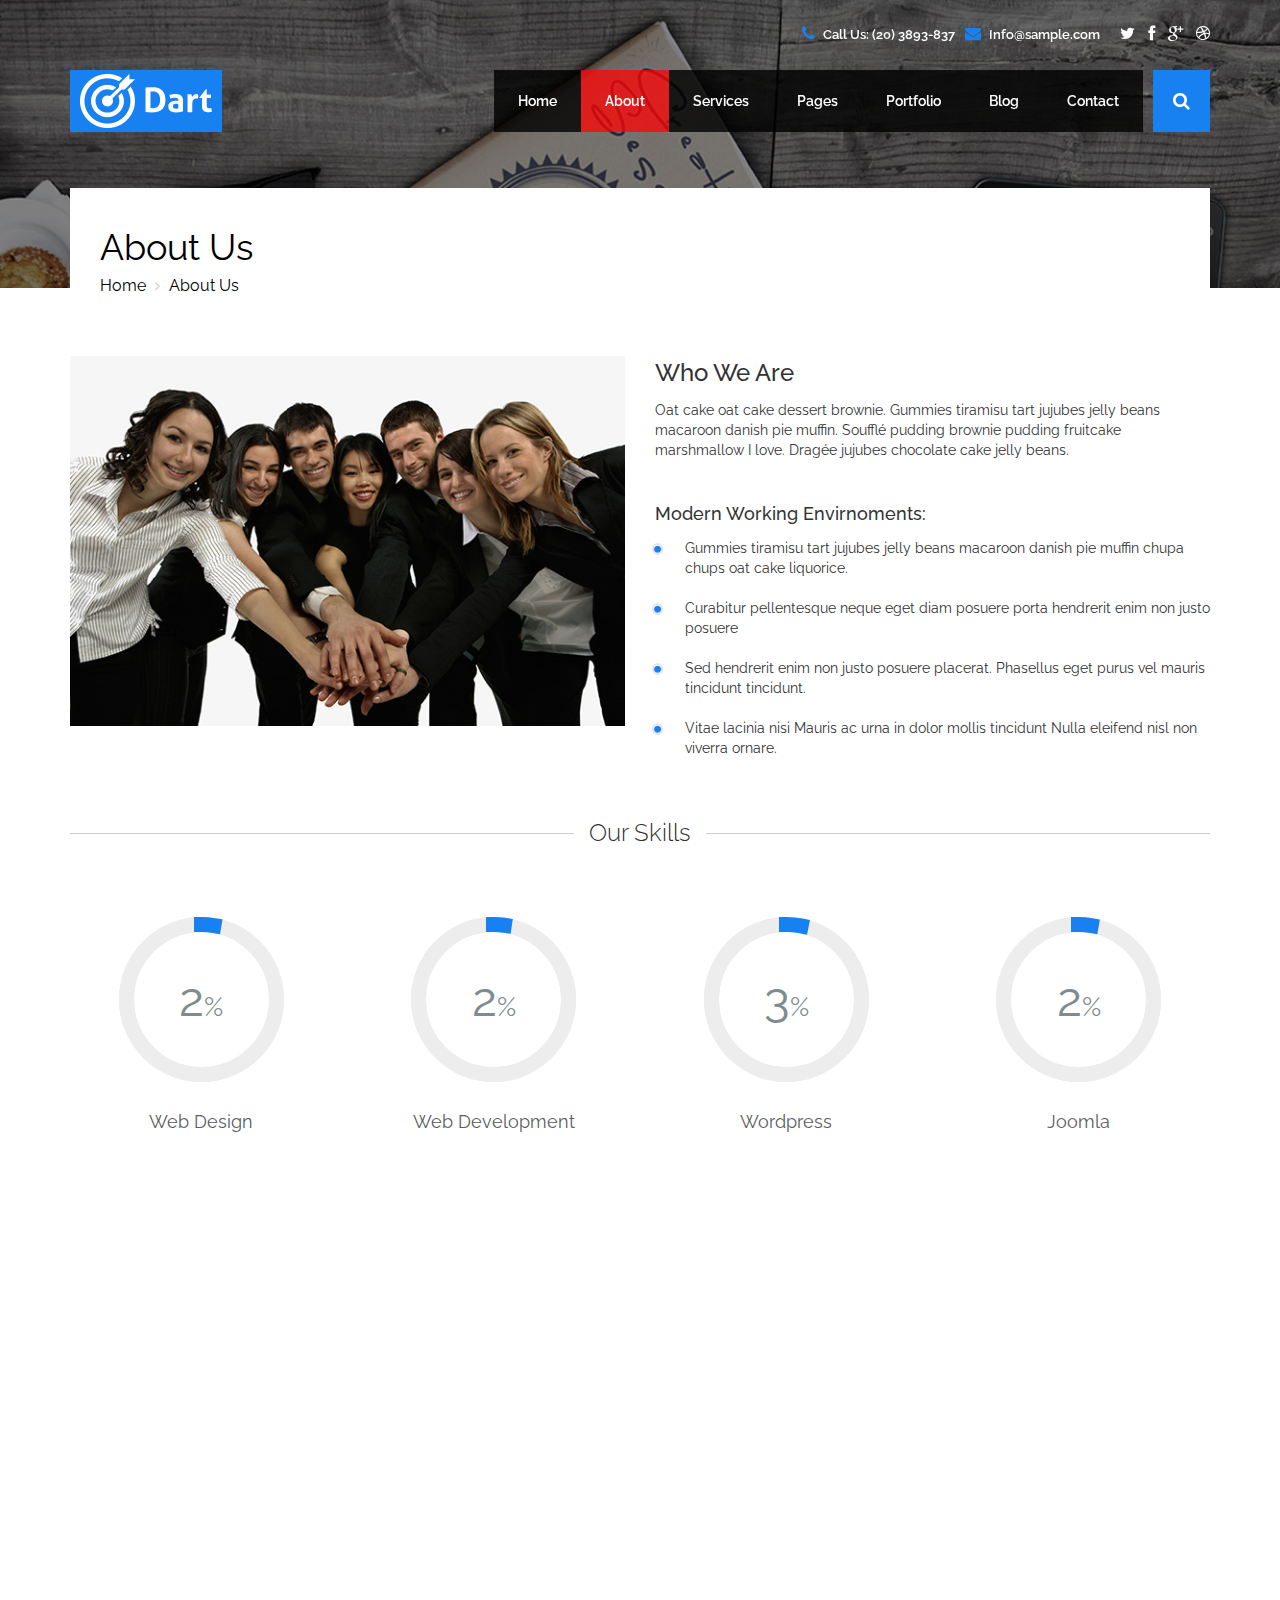
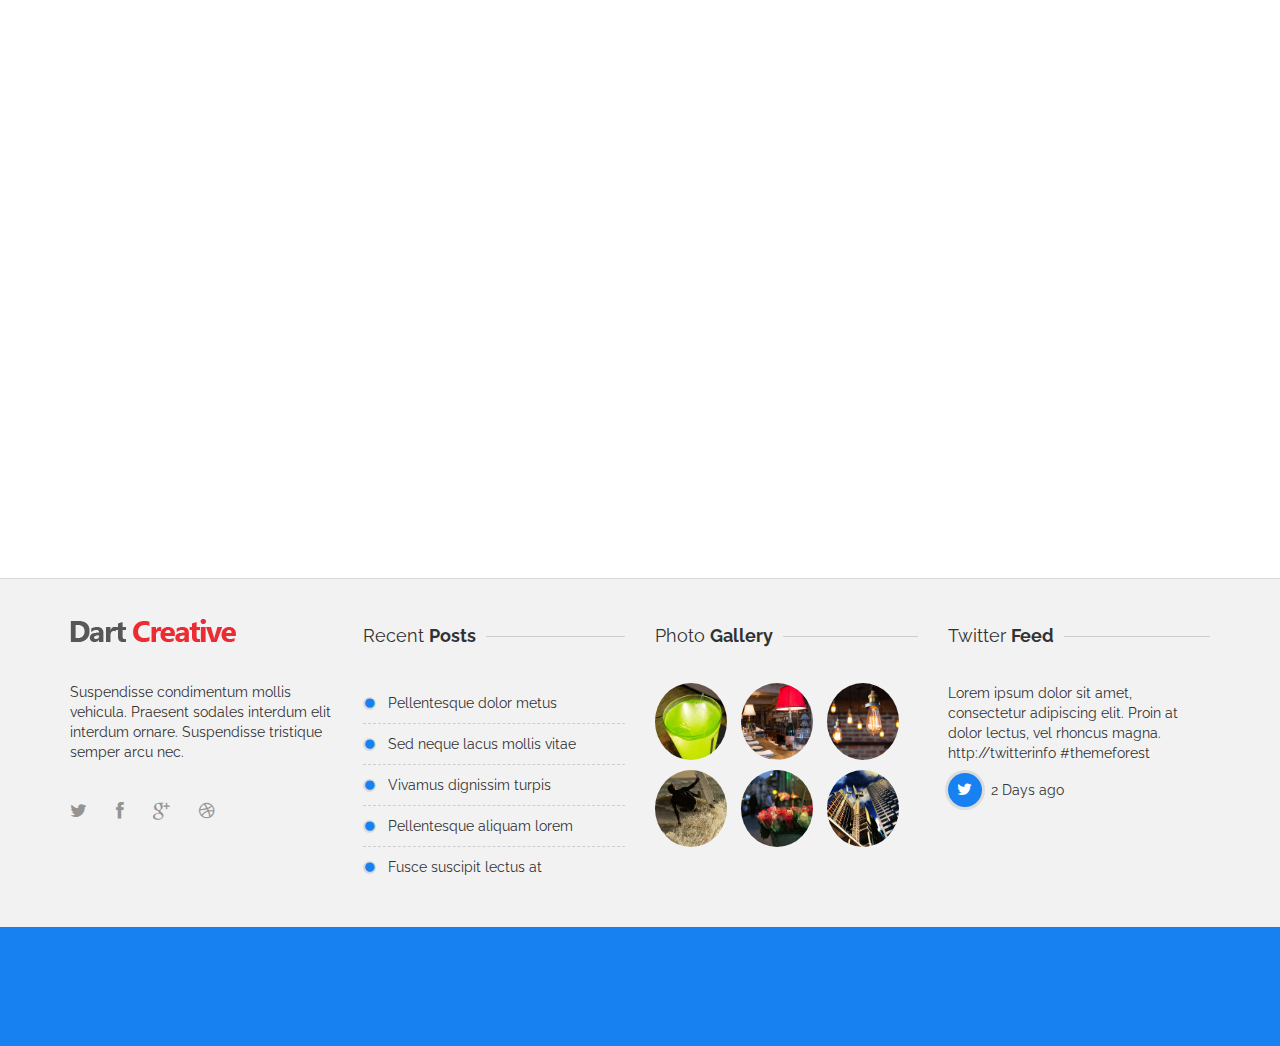
==== web/about.html @ d1cc27dc "sfg" ====
<!DOCTYPE html>
<html lang="en">
<head>

	<!-- Basic Page Needs
	================================================== -->
	<meta charset="utf-8">
    <title>Dart - Responsive Html5 Template</title>
    <meta name="description" content="">	
	<meta name="author" content="">

	<!-- Mobile Specific Metas
	================================================== -->
	<meta name="viewport" content="width=device-width, initial-scale=1, maximum-scale=1">

	<!-- Favicons
	================================================== -->
	<link rel="icon" href="img/favicon/favicon-32x32.html" type="image/x-icon" />
	<link rel="apple-touch-icon-precomposed" sizes="144x144" href="img/favicon/favicon-144x144.html">
	<link rel="apple-touch-icon-precomposed" sizes="72x72" href="img/favicon/favicon-72x72.html">
	<link rel="apple-touch-icon-precomposed" href="img/favicon/favicon-54x54.html">
	
	<!-- CSS
	================================================== -->
	<!-- Bootstrap -->
	<link rel="stylesheet" href="css/bootstrap.min.css">
	<!-- Template styles-->
	<link rel="stylesheet" href="css/style.css">
	<!-- FontAwesome -->
	<link rel="stylesheet" href="css/font-awesome.min.css">
	<!-- Animation -->
	<link rel="stylesheet" href="css/animate.css">
	<!-- Prettyphoto -->
	<link rel="stylesheet" href="css/prettyPhoto.css">
	<!-- Owl Carousel -->
	<link rel="stylesheet" href="css/owl.carousel.css">
	<!-- Bxslider -->
	<link rel="stylesheet" href="css/jquery.bxslider.css">

	<!-- HTML5 shim, for IE6-8 support of HTML5 elements. All other JS at the end of file. -->
    <!--[if lt IE 9]>
      <script src="js/html5shiv.js"></script>
      <script src="js/respond.min.js"></script>
    <![endif]-->
    
</head>
	
<body>
	<div class="body-inner">
	<!-- Header start -->
	<header id="header" class="navbar-fixed-top main-nav" role="banner">
		<div class="container">
			<div class="row">
				<div class="col-md-12">
					<!--/ Top info start -->
					<div class="top-info">
						<ul class="pull-right">
							<li><i class="fa fa-phone"></i> Call Us: (20) 3893-837</li>
							<li><i class="fa fa-envelope"></i> Info@sample.com</li>
							<!-- Social links -->
							<li class="social-icon">
								<a id="tooltip1" data-toggle="tooltip" data-placement="top" title="Twitter"  href="#">
									<i class="fa fa-twitter"></i>
								</a>
								<a id="tooltip2" data-toggle="tooltip" data-placement="top" title="Facebook" href="#">
									<i class="fa fa-facebook"></i>
								</a>
								<a id="tooltip3" href="#" data-toggle="tooltip" data-placement="top" title="Google+">
									<i class="fa fa-google-plus"></i>
								</a>
								<a id="tooltip4" href="#" data-toggle="tooltip" data-placement="top" title="Dribble">
									<i class="fa fa-dribbble"></i>
								</a>
							</li><!-- Social links end-->
						</ul>
					</div><!--/ Top info end -->

					<!-- Logo start -->
					<div class="navbar-header">
					    <button type="button" class="navbar-toggle" data-toggle="collapse" data-target=".navbar-collapse">
					        <span class="sr-only">Toggle navigation</span>
					        <span class="icon-bar"></span>
					        <span class="icon-bar"></span>
					        <span class="icon-bar"></span>
					    </button>
					    <a class="navbar-brand" href="index.html">
					    	<img class="img-responsive" src="images/logo.png" alt="logo">
					    </a>                    
					</div><!--/ Logo end -->

					<nav class="collapse navbar-collapse clearfix" role="navigation">
						<ul class="nav navbar-nav navbar-right">
	                        <li><a href="index.html">Home</a></li>
	                       	<li class="active"><a href="about.html">About</a></li>
	                        <li><a href="service.html">Services</a></li>
	                       	<li class="dropdown">
	                       		<a href="#" class="dropdown-toggle" data-toggle="dropdown">Pages <i class="fa fa-caret-down"></i></a>
								<ul class="dropdown-menu">
		                            <li><a href="team.html">Team Members</a></li>
		                            <li><a href="price.html">Pricing Table</a></li>
		                            <li><a href="faq.html">Faq</a></li>
		                        </ul>
	                       	</li>
	                      	<li class="dropdown">
	                       		<a href="#" class="dropdown-toggle" data-toggle="dropdown">Portfolio <i class="fa fa-caret-down"></i></a>
								<ul class="dropdown-menu">
		                            <li><a href="portfolio-4col.html">Portfolio 4col</a></li>
		                            <li><a href="portfolio-item.html">Portfolio Details</a></li>
		                        </ul>
	                       	</li>
	                       <li class="dropdown">
	                			<a href="#" class="dropdown-toggle" data-toggle="dropdown">Blog <i class="fa fa-caret-down"></i></a>
		                        <ul class="dropdown-menu">
		                            <li><a href="blog.html">Blog with Sidebar</a></li>
		                            <li><a href="blog-item.html">Blog Single</a></li>
		                        </ul>
	            			</li>
	            			<li><a href="contact.html">Contact</a></li>
	                        <li class="search"><button class="fa fa-search"></button></li>
	                    </ul>
					</nav><!--/ Navigation end -->
					<div class="site-search">
						<div class="container">
							<input type="text" placeholder="type what you want and enter">
							<span class="close">&times;</span>
						</div>
					</div>
				</div><!--/ Col end -->
			</div><!--/ Row end -->
		</div><!--/ Container end -->
	</header><!--/ Header end -->

	<div id="inner-header">
		<img src="images/banner/banner1.jpg" alt ="" />
	</div>

	<!-- Subpage title start -->
	<section id="inner-title">
	    <div class="container">
	      <div class="row">
	        <div class="col-md-12">
	        	<div class="inner-title-content">
		        	<h2>About Us</h2>
		        	<ul class="breadcrumb">
			            <li> <a href="#">Home </a></li>
			            <li><a href="#"> About Us</a></li>
		          	</ul>
	          	</div>
	        </div>

	      </div>
	    </div>
	 </section>
	<!-- Subpage title end -->

	<div class="gap-40"></div>

	<!-- About page start -->
	<section id="about-page">
		<div class="container">
			<!--/ about intro start -->
			<div class="row">
				<div class="col-md-6 wow slideInLeft">
					<img class="img-responsive" src="images/about-us.jpg" alt="" />
				</div>
				<div class="col-md-6 wow slideInRight">
					<h3 class="page-content-title">Who We Are</h3>
					<p>Oat cake oat cake dessert brownie. Gummies tiramisu tart jujubes jelly beans macaroon danish pie muffin. Soufflé pudding brownie pudding fruitcake marshmallow I love. Dragée jujubes chocolate cake jelly beans.</p>
					<div class="gap-20"></div>
					<h4>Modern Working Envirnoments:</h4>
					<ul class="circle">
						<li>Gummies tiramisu tart jujubes jelly beans macaroon danish pie muffin 
							chupa chups oat cake liquorice.
						</li>
						<li>Curabitur pellentesque neque eget diam posuere porta hendrerit enim non justo posuere 
						</li>
						<li>Sed hendrerit enim non justo posuere placerat. Phasellus eget purus vel mauris tincidunt tincidunt. </li>
						<li>Vitae lacinia nisi Mauris ac urna in dolor mollis tincidunt Nulla eleifend nisl non viverra ornare.</li>
					</ul>
				</div>
			</div><!--/ about intro row end -->

			<div class="row">
				<div class="col-md-12 wow bounceIn">
		  			<div class='text-center'>
			    		<h2 class="title"><span>Our Skills</span></h2>
			    	</div>
	  			</div>

		        <div class="skills wow fadeInUp">
		          <div class="col-md-3">
		            <div class="percentage easyPieChart" data-percent="85" data-delay="100"><span>85</span>%<canvas width="165" height="165"></canvas></div>
		            <small>Web Design</small> </div>
		          <div class="col-md-3">
		            <div class="percentage easyPieChart" data-percent="55"><span>55</span>%<canvas width="165" height="165"></canvas></div>
		            <small>Web Development</small> </div>
		          <div class="col-md-3">
		            <div class="percentage easyPieChart" data-percent="75"><span>75</span>%<canvas width="165" height="165"></canvas></div>
		            <small>Wordpress</small> </div>
		          <div class="col-md-3">
		            <div class="percentage easyPieChart" data-percent="65"><span>65</span>%<canvas width="165" height="165"></canvas></div>
		            <small>Joomla</small> </div>
		        </div>

			</div><!--/ Skills row end -->

			<div class="gap-40"></div>

			<div class="row wow fadeInLeft">
				<div class="col-md-12">
		  			<div class='text-center'>
			    		<h2 class="title"><span>Meet with Our Team</span></h2>
			    	</div>
	  			</div>

	  			<div id="team-carousel" class="owl-carousel owl-theme text-center team-carousel">
		  			<div class="item">
			  			<div class="team-wrapper">
							<div class="team-img-wrapper">
								<div class="team-img-wrapper-hover">
									<div class="social-icons">
										<a href="#"><i class="fa fa-facebook"></i></a>
										<a href="#"><i class="fa fa-twitter"></i></a>
										<a href="#"><i class="fa fa-google-plus"></i></a>
									</div>
								</div>
								<img alt="" src="images/team/team1.png" class="img-circle">
							</div>
							<div class="team-content">
							    <h3 class="name">
							      Katee Nureen 
							      <span>
							        Exectuive Director
							      </span>
							    </h3>
							    <p class="team-text">
							      Lorem Ipsum as their default model text, and a search for lorem ipsum will uncover many web. 
							    </p>
							</div>
						</div><!--/ Team wrapper end -->
					</div><!--/ Item 1 end -->
					<div class="item">
			  			<div class="team-wrapper">
							<div class="team-img-wrapper">
								<div class="team-img-wrapper-hover">
									<div class="social-icons">
										<a href="#"><i class="fa fa-facebook"></i></a>
										<a href="#"><i class="fa fa-twitter"></i></a>
										<a href="#"><i class="fa fa-google-plus"></i></a>
									</div>
								</div>
								<img alt="" src="images/team/team2.png" class="img-circle">
							</div>
							<div class="team-content">
							    <h3 class="name">
							      Norun Shoal
							      <span>
							        Customer Care
							      </span>
							    </h3>
							    <p class="team-text">
							      Lorem Ipsum as their default model text, and a search for lorem ipsum will uncover many web. 
							    </p>
							</div>
						</div><!--/ Team wrapper end -->
					</div><!--/ Item 2 end -->
					<div class="item">
			  			<div class="team-wrapper">
							<div class="team-img-wrapper">
								<div class="team-img-wrapper-hover">
									<div class="social-icons">
										<a href="#"><i class="fa fa-facebook"></i></a>
										<a href="#"><i class="fa fa-twitter"></i></a>
										<a href="#"><i class="fa fa-google-plus"></i></a>
									</div>
								</div>
								<img alt="" src="images/team/team3.png" class="img-circle">
							</div>
							<div class="team-content">
							    <h3 class="name">
							      Mishel Lara
							      <span>
							        Sales Manager
							      </span>
							    </h3>
							    <p class="team-text">
							      Lorem Ipsum as their default model text, and a search for lorem ipsum will uncover many web. 
							    </p>
							</div>
						</div><!--/ Team wrapper end -->
					</div><!--/ Item 3 end -->
					<div class="item">
			  			<div class="team-wrapper">
							<div class="team-img-wrapper">
								<div class="team-img-wrapper-hover">
									<div class="social-icons">
										<a href="#"><i class="fa fa-facebook"></i></a>
										<a href="#"><i class="fa fa-twitter"></i></a>
										<a href="#"><i class="fa fa-google-plus"></i></a>
									</div>
								</div>
								<img alt="" src="images/team/team4.png" class="img-circle">
							</div>
							<div class="team-content">
							    <h3 class="name">
							      Alan Ten
							      <span>
							        Exectuive Director
							      </span>
							    </h3>
							    <p class="team-text">
							      Lorem Ipsum as their default model text, and a search for lorem ipsum will uncover many web. 
							    </p>
							</div>
						</div><!--/ Team wrapper end -->
					</div><!--/ Item 4 end -->
					<div class="item">
			  			<div class="team-wrapper">
							<div class="team-img-wrapper">
								<div class="team-img-wrapper-hover">
									<div class="social-icons">
										<a href="#"><i class="fa fa-facebook"></i></a>
										<a href="#"><i class="fa fa-twitter"></i></a>
										<a href="#"><i class="fa fa-google-plus"></i></a>
									</div>
								</div>
								<img alt="" src="images/team/team2.png" class="img-circle">
							</div>
							<div class="team-content">
							    <h3 class="name">
							      Katee Nureen 
							      <span>
							        Exectuive Director
							      </span>
							    </h3>
							    <p class="team-text">
							      Lorem Ipsum as their default model text, and a search for lorem ipsum will uncover many web. 
							    </p>
							</div>
						</div><!--/ Team wrapper end -->
					</div><!--/ Item 5 end -->
				</div>
			</div><!--/ Team row end -->
		</div><!--/ container end -->
	</section><!-- About page end -->
	

    <!-- Clients start -->
	<section id="clients">
	  <div class="container">
	    <div class="row">
	    	<div class="col-md-12 wow bounceIn">
	  			<div class='text-center'>
		    		<h2 class="title"><span>Clients</span></h2>
		    	</div>
	  		</div>
	    </div>
	    <div class="row wow fadeInUp">
	      <div id="client-carousel" class="col-sm-12 owl-carousel owl-theme text-center client-carousel">
	       <figure class="item client_logo">
	          <a href="#">
	            <img src="images/clients/client1.png" alt="client">
	          </a>
	        </figure>
	        <figure class="item client_logo">
	          <a href="#">
	            <img src="images/clients/client2.png" alt="client">
	          </a>
	        </figure>
	        <figure class="item client_logo">
	          <a href="#">
	            <img src="images/clients/client3.png" alt="client">
	          </a>
	        </figure>
	        <figure class="item client_logo">
	          <a href="#">
	            <img src="images/clients/client4.png" alt="client">
	          </a>
	        </figure>
	        <figure class="item client_logo">
	          <a href="#">
	            <img src="images/clients/client5.png" alt="client">
	          </a>
	        </figure>
	        <figure class="item client_logo">
	          <a href="#">
	            <img src="images/clients/client6.png" alt="client">
	          </a>
	        </figure>
	        <figure class="item client_logo">
	          <a href="#">
	            <img src="images/clients/client7.png" alt="client">
	          </a>
	        </figure>
	        <figure class="item client_logo">
	          <a href="#">
	            <img src="images/clients/client8.png" alt="client">
	          </a>
	        </figure>
	      </div><!-- Owl carousel end -->
	    </div><!-- Main row end -->
	  </div><!-- Main container end -->
	</section><!-- Clients end -->

	<!-- Main Footer start -->
	<section id="footer-wrapper">
		<!-- Footer top start -->
		<footer id="footer">
			<div class="container">
				<div class="row">
					<div class="col-md-3">
						<div class="footer-about-us">
							<img src="images/footer-logo.png" alt="" />
							<p class="desc">Suspendisse condimentum mollis vehicula. Praesent sodales interdum elit interdum ornare. Suspendisse tristique semper arcu nec.</p>
							<p class="footer-social">
								<a href="#"><i class="fa fa-twitter"></i></a>
								<a href="#"><i class="fa fa-facebook"></i></a>
								<a href="#"><i class="fa fa-google-plus"></i></a>
								<a href="#"><i class="fa fa-dribbble"></i></a>
							</p>
						</div>
					</div><!--/ end about us -->
					
					<div class="col-md-3">
						<div class="recent-post">
							<h3 class="footer-title"><span>Recent <strong>Posts</strong></span></h3>
							<ul>
	                            <li><a href="#">Pellentesque dolor metus</a></li>
	                            <li><a href="#">Sed neque lacus mollis vitae</a></li>
	                            <li><a href="#">Vivamus dignissim turpis</a></li>
	                            <li><a href="#">Pellentesque aliquam lorem</a></li>
	                            <li><a href="#">Fusce suscipit lectus at</a></li>
	                        </ul>
						</div>
					</div><!--/ end recent post -->

					<div class="col-md-3">
						<div class="img-gallery">
							<h3 class="footer-title"><span>Photo <strong>Gallery</strong></span></h3>
							<div class="img-container">
								<a class="thumb-holder" data-rel="prettyPhoto" href="images/gallery/1.jpg">
									<img src="images/gallery/1.jpg" alt="gallery">
								</a>
								<a class="thumb-holder" data-rel="prettyPhoto" href="images/gallery/2.jpg">
									<img src="images/gallery/2.jpg" alt="gallery">
								</a>
								<a class="thumb-holder" data-rel="prettyPhoto" href="images/gallery/3.jpg">
									<img src="images/gallery/3.jpg" alt="gallery">
								</a>
								<a class="thumb-holder" data-rel="prettyPhoto" href="images/gallery/4.jpg">
									<img src="images/gallery/4.jpg" alt="gallery">
								</a>
								<a class="thumb-holder" data-rel="prettyPhoto" href="images/gallery/5.jpg">
									<img src="images/gallery/5.jpg" alt="gallery">
								</a>
								<a class="thumb-holder" data-rel="prettyPhoto" href="images/gallery/6.jpg">
									<img src="images/gallery/6.jpg" alt="gallery">
								</a>
							</div>
						</div>
					</div><!--/ end flickr -->

					<div class="col-md-3">
						<div class="twitter">
							<h3 class="footer-title"><span>Twitter <strong>Feed</strong></span></h3>
							<div class="tweet">
			                  <div>Lorem ipsum dolor sit amet, consectetur adipiscing elit. Proin at dolor lectus, vel rhoncus magna. <a href="#">http://twitterinfo</a> #themeforest
			                  </div>
			                  <p class="tweet-time"><i class="fa fa-twitter"></i> 2 Days ago</p>
			                </div>
						</div>
					</div><!--/ end tweet -->

				</div><!-- Row end -->
			</div><!-- Container end -->
		</footer><!-- Footer top end -->

		<!-- Footer bottom start -->
		<div class="footer-bottom">
			<div class="container">
				<div class="row">
					<div class="col-md-5 wow fadeInLeft animated">
						<ul class="footer-bottom-menu">
							<li><a href="#">About Us</a></li>
	                        <li><a href="#">Blog</a></li>
	                        <li><a href="#">Contact Us</a></li>
						</ul>
					</div>
					<div class="col-md-2">
						<a id="back-to-top" href="#" class="scroll-up back-to-top" role="button" title="Click to return on the top page" data-toggle="tooltip" data-placement="left">
							<img class="wow flipInY animated" src="images/to-top.png" alt="">
						</a>
					</div>
					<div class="col-md-5 wow fadeInRight animated">
						<div class="copyright-info">
	         			 &copy; Copyright 2014 Dart. <span>Designed &amp; developed by- <a href="#" target="_blank">TrippleS</a></span>
	        			</div>
					</div>
				</div><!-- Row end -->
			</div><!-- Container end -->
		</div><!-- Footer bottom end -->
	</section>
	<!-- Footer section end -->

	<!-- Javascript Files
	================================================== -->
	<!-- initialize jQuery Library -->
	<script type="text/javascript" src="js/jquery.js"></script>
	<!-- Bootstrap jQuery -->
	<script type="text/javascript" src="js/bootstrap.min.js"></script>
	<!-- Owl Carousel -->
	<script type="text/javascript" src="js/owl.carousel.js"></script>
	<!-- PrettyPhoto -->
	<script type="text/javascript" src="js/jquery.prettyPhoto.js"></script>
	<!-- Bxslider -->
	<script type="text/javascript" src="js/jquery.bxslider.min.js"></script>
	<!-- Isotope -->
	<script type="text/javascript" src="js/jquery.isotope.min.js"></script>
	<!-- Wow Animation -->
	<script type="text/javascript" src="js/wow.min.js"></script>
	<!-- SmoothScroll -->
	<script type="text/javascript" src="js/smoothscroll.js"></script>
	<!-- Animated Pie -->
	<script type="text/javascript" src="js/jquery.easy-pie-chart.js"></script>


	<!-- Template custom -->
	<script type="text/javascript" src="js/custom.js"></script>
	</div>
</body>
</html>
---- web/css/style.css ----
/*
Template Name: Dart Responsive HTML5/CSS3 Template
Author: tripples
Author URI: http://themeforest.net/user/tripples
Description: Dart Responsive HTML5/CSS3 Template.
Version: 1.0
*/


/* Table of Content
==================================================
1.	Global Styles
2. 	Header
3. 	Slider
4.	Services
5.	Features
6.	Portfolio
6.	Post & Service
7.	Testimonial
8.	Clients
9.	Footer
10. Subpages
11. Blog
12. Responsive

*/

@import url(http://fonts.googleapis.com/css?family=Raleway:400,100,300,500,600,700);

/* Global styles
================================================== */

html{
	overflow-x: hidden !important;
	width: 100%;
	height: 100%;
	position: relative;
	-webkit-font-smoothing: antialiased;
	text-rendering: optimizeLegibility;
}

body{
	border: 0;
	margin: 0;
	padding: 0;
	color: #323232;
}

.body-inner{
	position: relative;
	overflow: hidden;
}

a{
	color: #1881F2;
	text-decoration: none;
}

a:hover{
	text-decoration: none;
	color: #000;
}

a.read-more{
	color: #323232;
}

a.read-more:hover{
	color: #1881F2;
}

.gap-40 {
	clear: both;
	height: 40px;
}

.gap-30 {
	clear: both;
	height: 30px;
}
.gap-20 {
	clear: both;
	height: 20px;
}

a:focus{
	outline: 0;
}

/*-- Typography start --*/

body, p{
	font-family: 'Raleway', sans-serif;
	font-weight: 400; 
	line-height: 20px;
}

h1, h2, h3, h4, h5, h6 {
	font-family: 'Raleway', sans-serif;
}

h1{
    font-size: 36px;
    line-height: 48px;
}

h2{
    font-size: 28px;
    line-height: 38px;
}

h3{
    font-size: 24px;
    line-height: 34px;
}

h4{
    font-size: 18px;
    line-height: 28px;
}

h5{
    font-size: 14px;
    line-height: 24px;
}


.btn.btn-primary{
	background: #1881F2;
	border: 0;
	border-radius: 0;
	-webkit-transition: all 0.3s ease 0s;
	-moz-transition: all 0.3s ease 0s;
	-ms-transition: all 0.3s ease 0s;
	-o-transition: all 0.3s ease 0s;
	transition: all 0.3s ease 0s;
}

.btn.btn-primary:hover{
	background: #000;
	color: #fff;
}

ul.circle{
	list-style: none;
	margin: 0;
	padding: 0;
}

ul.circle li{
	position: relative;
	margin-left: 30px;
	padding-bottom: 20px;

}

ul.circle li:before{
	content: "\f111";
	color: #1881F2;
	font-family: FontAwesome;
	font-size: 8px;
	line-height: 8px;
	border: 2px solid rgba(0, 0, 0,.1);
	border-radius: 100%;
	position: absolute;
	left: -33px;
	top: 5px;
}

ul.unstyled{
	list-style: none;
	margin: 0;
	padding: 0;
}

blockquote p{
	font-size: 14px;
	font-weight: 400;
	line-height: 18px;
	font-style: italic;
	color: #959595;
}

blockquote {
	margin: 20px 0;
	border-left: 5px solid #1881F2;
}

/* Deafult title */

h2.title{
	font-size: 24px;
	font-weight: 300;
	padding: 20px 15px 40px;
	position: relative;
	left: 0;
	line-height: normal;
 }

 h2.title span{
 	background: #fff;
 	z-index: 1;
 	padding: 10px 15px;
 }

h2.title:before{
	content: '';
	position: absolute;
	top: 50%;
	margin-top: -10px;
	height: 1px;
	width: 100%;
	left: 0;
	z-index: -1;
	border-bottom: 1px solid #cecece;
}

h3.widget-title{
	margin-bottom: 30px;
}

h2.entry-title{
	font-size: 24px;
	font-weight: 400;
}

h2.entry-title a{
	color: #323232;
}

h2.entry-title a:hover{
	color: #1881F2;
}

/* Carousel controller */

.carousel-control{
	width: auto;
}
.dart-carousel-controller{
	text-align: center;
	padding-top: 50px;
}

.dart-carousel-controller .left,
.dart-carousel-controller .right, 
.owl-controls .owl-prev, 
.owl-controls .owl-next{
	cursor: pointer;
	background: #f6f6f6;
	width: 38px;
	height: 38px;
	line-height: 38px;
	color: #989898;
	opacity: 1;
	top: auto;
	text-shadow: none;
	display: inline-block;
	text-align: center;
	border-radius: 100%;
}
.owl-controls .owl-next{
	margin-left: 6px;
}

.dart-carousel-controller .left:hover,
.dart-carousel-controller .right:hover,
.owl-controls .owl-prev:hover, 
.owl-controls .owl-next:hover{
	background: #1881F2;
	color: #fff;
}

.owl-controls .owl-page, 
.owl-controls .owl-buttons div{
	display: inline-block;
}

/* Input form */

.form-control{
	box-shadow: none;
	border: 1px solid #cecece;
	padding: 20px;
	background: none;
	color: #959595;
	font-size: 14px;
	border-radius: 0;
}

.form-control:focus{
	box-shadow: none;
	border: 1px solid #1881F2 !important;
}

/*-- bx slider --*/

#blog-gallary li,
#portfolio-slider li{
	left: 0;
}

.bx-wrapper .bx-viewport{
	box-shadow: none !important;
	border: 0 !important;
}

.bx-wrapper .bx-next{
	right: 20px !important;
}

.bx-wrapper .bx-pager{
	bottom: 15px !important;
}

.bx-wrapper .bx-pager.bx-default-pager a{
	border: 2px solid #fff;
	width: 14px !important;
	height: 14px !important;
	border-radius: 100% !important;
}

.bx-wrapper .bx-pager.bx-default-pager a:hover, 
.bx-wrapper .bx-pager.bx-default-pager a.active{
	background: #1881F2 !important;
	
}

/*-- Sidebar --*/

.sidebar h3.widget-title{
	font-size: 18px;
	line-height: normal;
	margin-top: 0;
	font-weight: 400;
	text-transform: uppercase;
}

.sidebar .widget {
	margin-bottom: 40px;
}

/*-- Pagination --*/

.pagination li a{
	border-radius: 0 !important;
	margin-right: 8px;
}

.pagination>.active>a, .pagination>.active>a:hover,
.pagination>li>a:hover{
	background: #1881F2;
	color: #fff;
	border: 1px solid transparent;
}


/*-- Isotope start --*/

#isotope {
	width:100%;
	margin-top:0;
}

.isotope-item {
	z-index:2;
}

.isotope-hidden.isotope-item {
	z-index:1;
}

.isotope, .isotope .isotope-item {
	-webkit-transition-duration:1s;
	-moz-transition-duration:1s;
	-ms-transition-duration:1s;
	-o-transition-duration:1s;
	transition-duration:1s;
}

.isotope {
	-webkit-transition-property:height, width;
	-moz-transition-property:height, width;
	-ms-transition-property:height, width;
	-o-transition-property:height, width;
	transition-property:height, width;
}

.isotope .isotope-item {
	-webkit-transition-property:0 opacity;
	-moz-transition-property:0 opacity;
	-ms-transition-property:0 opacity;
	-o-transition-property:0 opacity;
	transition-property:transform, opacity;
}

#isotope .col-sm-3{
	width:24.95%;
}

#isotope-filter {
	margin-bottom: 40px;
}

#isotope-filter a{
	color: #959595;
	font-size: 16px;
	font-weight: 400;
}

#isotope-filter a.active,
#isotope-filter a:hover{
	color: #1881F2;
}

#isotope-filter a:before{
	content: "/";
	color: #959595;
	padding-right: 10px;
	padding-left: 10px;
}

#isotope-filter a:first-child:before{
	content: " ";
}

/* Header area
================================================== */

/*-- Header fixed --*/

.main-nav{
	width: auto;
}

.header-fixed .top-info{
	display: none;
}

/*-- Top info --*/

.top-info{
	display: block;
	overflow: hidden;
	color: #fff;
	padding: 25px 0;
	font-size: 13px;
}
.top-info ul{
	list-style: none;
	margin: 0;
	padding: 0;
}
.top-info li{
	float: left;
	margin-left: 10px;
	font-weight: 600;
}
.top-info i{
	color: #1881F2;
	font-size: 16px;
	margin-right: 5px;
}

.top-info li.social-icon i{
	font-size: 16px;
	color: #fff;
	margin-left: 10px;
	margin-right: 0;
}
.top-info li.social-icon i:hover{
	color: #8c1b1e;
}


/*-- Main navigation --*/

.navbar-header{
	position: relative;
	z-index: 9999;
}

a.navbar-brand{
	background: #1881F2;
	padding: 4px 10px;
}

.navbar{
	border-radius: 0;
	border: 0;
	margin-bottom: 0;
}


.navbar-nav>li>a{
	padding: 21px 30px;
	font-weight: 600;
}

.navbar-toggle{
	background: #1881F2;
	border-radius: 0;
	margin-right: 5px;
}

.navbar-toggle .icon-bar{
	background: #fff;
}

ul.nav.navbar-nav li{
	background-color: rgba(0,0,0,.8);
}

ul.navbar-nav li a{
	color: #fff;
}

ul.navbar-nav li a:hover, 
ul.navbar-nav li a:focus{
	background: #1881F2;
	color: #fff;
}

ul.navbar-nav > li.active{
	background: none;
}

ul.navbar-nav li.active > a,
ul.navbar-nav > li.active.dropdown.open{
	background: rgba(255, 4, 4, 0.75);
}

ul.navbar-nav li.active > .dropdown-menu > li.active > a{
	color: #1881F2;
}

ul.navbar-nav li.search{
	margin-left: 10px;
	background: #1881F2;
}


.navbar-nav .dropdown-menu{
	left: 0;
	right: auto;
}

.dropdown-menu * {
	width: 100%;
	-webkit-backface-visibility: hidden;
	-ms-backface-visibility: hidden;
}

.navbar-nav .dropdown-menu{
	background: none;
	border: 0;
	box-shadow: none;
	min-width: 240px;
	display: block;
	opacity: 0;
	z-index:1;
	visibility:hidden;
	-webkit-transform: scale(.8);
	-moz-transform: scale(.8);
	-ms-transform: scale(.8);
	-o-transform: scale(.8);
	transform: scale(.8);
	-webkit-transition: visibility 500ms, opacity 500ms, -webkit-transform 500ms cubic-bezier(.43, .26, .11, .99);
	-moz-transition: visibility 500ms, opacity 500ms, -moz-transform 500ms cubic-bezier(.43, .26, .11, .99);
	-o-transition: visibility 500ms, opacity 500ms, -o-transform 500ms cubic-bezier(.43, .26, .11, .99);
	-ms-transition: visibility 500ms, opacity 500ms, -ms-transform 500ms cubic-bezier(.43, .26, .11, .99);
	transition: visibility 500ms, opacity 500ms, transform 500ms cubic-bezier(.43, .26, .11, .99);
}

.navbar-nav .dropdown:hover .dropdown-menu {
	opacity: 1;
	visibility:visible;
	color: #777;
	-webkit-transform: scale(1);
	-moz-transform: scale(1);
	-ms-transform: scale(1);
	-o-transform: scale(1);
	transform: scale(1);
 }

 .navbar-nav .dropdown-backdrop {
	visibility: hidden;
}

.navbar-nav .dropdown-menu li{
	padding: 10px 20px 0;
}

.navbar-nav .dropdown-menu li:first-child{
	border-radius: 2px 2px 0 0;
}

.dropdown-menu li:last-child{
	border-radius: 0 0 2px 2px;
}

.dropdown-menu>li>a{
	font-size: 14px;
	padding: 10px 0;
	border-bottom: 1px solid rgba(255,255,255,.1);
}

.dropdown-menu>li>a:hover, .dropdown-menu>li>a:focus, 
.dropdown-menu>li.active>a{
	background: none !important;
	color: #1881F2 !important;
}

.nav .open>a, .nav .open>a:hover, 
.nav .open>a:focus{
	background: transparent;
	border:0;
}

/*-- Search start --*/
.navbar-nav .fa-search {
	background: none;
	border: none;
	color: #fff;
	font-size: 18px;
	outline: none;
	padding: 10px 20px;
	line-height: 42px;
}

.site-search {
  text-align: center;
  background: #1881F2;
}
.site-search .container {
  height: 0;
  overflow: hidden;
  position: relative;
  -webkit-transition: height 0.3s;
  transition: height 0.3s;
}
.site-search .container.open {
  height: 80px;
}

.site-search input[type="text"] {
  background: none;
  border: none;
  color: #fff;
  font-size: 24px;
  margin: 30px 0;
  padding-right: 20px;
  width: 100%;
  outline: 0;
  text-align: center;
}
.site-search input[type="text"]::-webkit-input-placeholder {
  color: rgba(255, 255, 255, 0.25);
}
.site-search input[type="text"]:-moz-placeholder {
  color: rgba(255, 255, 255, 0.25);
}
.site-search input[type="text"]::-moz-placeholder {
  color: rgba(255, 255, 255, 0.25);
}
.site-search input[type="text"]:-ms-input-placeholder {
  color: rgba(255, 255, 255, 0.25);
}

@media (max-width: 450px) {
  .site-search input[type="text"] {
    font-size: 20px;
    margin: 21px 0;
    text-align: left;
  }
}
.site-search .close {
  color: rgba(255, 255, 255, 0.25);
  cursor: pointer;
  font-size: 32px;
  margin-top: -20px;
  position: absolute;
  top: 50%;
  right: 15px;
}
.site-search .close:hover {
  color: #fff;
}



/* Slideshow
================================================== */

/*-- Main slide --*/

#main-slide .item img{
	width: 100%;
}

#main-slide .item .slider-content {
  z-index: 0;
  opacity: 0;
  -webkit-transition: opacity 500ms;
  -moz-transition: opacity 500ms;
  -o-transition: opacity 500ms;
  transition: opacity 500ms;
}
#main-slide .item.active .slider-content {
  z-index: 0;
  opacity: 1;
  -webkit-transition: opacity 100ms;
  -moz-transition: opacity 100ms;
  -o-transition: opacity 100ms;
  transition: opacity 100ms;
}

#main-slide .slider-content{
	top: 50%;
	margin-top: -70px;
	left: 0;
	padding: 0;
	text-align: center;
	position: absolute;
	width: 100%;
	height: 100%;
	color: #fff;
}

#main-slide .carousel-indicators {
	bottom: 70px;
}

.carousel-indicators li{
	width: 14px !important;
	height: 14px !important;
	border: 2px solid #fff !important;
	margin: 1px !important;
}

#main-slide .carousel-indicators .active {
    background-color: #1881F2;
}


#main-slide .carousel-control.left,
#main-slide .carousel-control.right {
	opacity: 1;
	filter: alpha(opacity=100);
	background-image: none;
	background-repeat: no-repeat;
	text-shadow: none;
}

#main-slide .carousel-control.left span {
	padding: 15px;
}

#main-slide .carousel-control.right span {
	padding: 15px;
}

#main-slide .carousel-control .fa-angle-left, 
#main-slide .carousel-control .fa-angle-right{
	position: absolute;
	top: 50%;
	z-index: 5;
	display: inline-block;
}

#main-slide .carousel-control .fa-angle-left{
	left: 0;
}

#main-slide .carousel-control .fa-angle-right{
	right: 0;
}

#main-slide .carousel-control i{
	background: rgba(0,0,0,.7);
	color: #fff;
	line-height: 36px;
	font-size: 32px;
	padding: 15px 20px;
	-moz-transition: all 500ms ease;
	-webkit-transition: all 500ms ease;
	-ms-transition: all 500ms ease;
	-o-transition: all 500ms ease;
	transition: all 500ms ease;
}

#main-slide .carousel-control i:hover{
	background: #1881F2;
}


#main-slide .slider-content h2{
	font-size: 76px;
	font-weight: 100;
	text-transform: uppercase;
}

#main-slide .slider-content h3{
	font-size: 36px;
	font-weight: 300;
	margin-top: 40px;
	text-transform: uppercase;
}

.slider.btn{
	padding: 10px 40px;
	margin-top: 40px;
	font-size: 20px;
	border-radius: 2px;
	text-transform: uppercase;
	line-height: 28px;
	border: 0;
	-moz-transition: all 300ms ease;
	-webkit-transition: all 300ms ease;
	-ms-transition: all 300ms ease;
	-o-transition: all 300ms ease;
	transition: all 300ms ease;
}

.slider.btn.btn-default{
	margin-left: 4px;
	background: #ECECEC
}

.slider.btn.btn-default:hover{
	background: #000;
	color: #fff;
}

.slider-content-left {
	position: relative;
	margin: 0 0 0 40px;
}

.slider-content-right{
	position: relative;
}

/*-- Animation --*/
.carousel .item.active .animated1 {
	
}

.carousel .item.active .animated2 {
	-webkit-animation: lightSpeedIn 1s ease-in 200ms both;
	animation: lightSpeedIn 1s ease-in 200ms both;
}

.carousel .item.active .animated3 {
	-webkit-animation: bounceInLeft 1s ease-in-out 500ms both;
	animation: bounceInLeft 1s ease-in-out 500ms both;
}

.carousel .item.active .animated4 {
	-webkit-animation: flipInX 1s ease-in 500ms both;
	animation: flipInX 1s ease-in 500ms both;
}

.carousel .item.active .animated5 {
	-webkit-animation: bounceInLeft 1s ease-in-out 100ms both;
	animation: bounceInLeft 1s ease-in-out 100ms both;
}

.carousel .item.active .animated6 {
	-webkit-animation: bounceIn 1s ease-in 500ms both;
	animation: bounceIn 1s ease-in 500ms both;
}

.carousel .item.active .animated7 {
	-webkit-animation: bounceIn 1s ease-in 500ms both;
	animation: bounceIn 1s ease-in 500ms both;
}

.carousel .item.active .animated8 {
	-webkit-animation: bounceInDown 1s ease-in 800ms both;
	animation: bounceInDown 1s ease-in 800ms both;
}


/*-- Newsletter --*/
#newsletter{
	position: relative;
	top: -45px;
}

#newsletter .form-control{
	background: rgba(0,0,0,.55);
	border: 0;
	border-radius: 0;
	height: 45px;
	padding: 10px 20px;
}

#newsletter .btn-lg{
	padding: 10px 63px;
	line-height: 1.4;
	margin-left: -15px;
	font-weight: 300;
}

/* Service Box
================================================== */

#service{
	position: relative;
	padding: 0 0 40px;
}
.service-content{
	text-align: center;
	position: relative;
	padding: 0 10px;
}
.service-content .service-icon{
	position: relative;
}
.service-content:after{
	content: "";
	background: #1881F2;
	width: 8px;
	height: 8px;
	position: absolute;
	top: 50%;
	margin-top: -58px;
	left: 274px;
	-webkit-border-radius: 100%;
	-moz-border-radius: 100%;
	border-radius: 100%;
	-webkit-box-shadow: 0 0 0 3px rgba(0, 0, 0, .09);
	-moz-box-shadow: 0 0 0 3px rgba(0, 0, 0, .09);
	box-shadow: 0 0 0 3px rgba(0, 0, 0, .09);
	z-index: 3;
}

.service-content:before{
	content: '';
	background: #ccc;
	position: absolute;
	top: 50%;
	margin-top: -55px;
	width: 100%;
	left: 74px;
	height: 1px;
	z-index: 0;

}

.service-content.last:after, 
.service-content.last:before{
	content: '';
	position: relative;
	box-shadow: none;
	border: 0;
}
.service-content i{
	display: inline-block;
	overflow: hidden;
	color: #fff;
	font-size: 48px;
	background: #1881F2;
	width:150px; 
	height:150px;
	line-height: 150px;
	margin:30px 0 0;
	-webkit-box-shadow: 0 0 0 12px #f0f0f0;
	-moz-box-shadow: 0 0 0 12px #f0f0f0;
	box-shadow: 0 0 0 12px #f0f0f0;
}

.service-content h3{
	font-size: 16px;

}

/* Features
================================================== */

#features{
	padding: 40px 0;
}

.feature-image{
	position: relative;
}

.feature-image:after{
	content: '';
	width: 120px;
	right:24px;
	top: 50%;
	margin-top: 8px;
	height: 1px;
	background: #cecece;
	position: absolute;
	z-index: -1;
}

.feature-wrapper{
	position: relative;
}

.feature-wrapper:before{
	content: '';
	width: 1px;
	top: 0;
	bottom: 0;
	height: 100%;
	background: #cecece;
	position: absolute;
	left: -50px;
	z-index: 1;
}

.feature-wrapper:after{
	content: "";
	background: #1881F2;
	width: 8px;
	height: 8px;
	position: absolute;
	top: 50%;
	left: -53.5px;
	-webkit-border-radius: 100%;
	-moz-border-radius: 100%;
	border-radius: 100%;
	-webkit-box-shadow: 0 0 0 3px rgba(0, 0, 0, .09);
	-moz-box-shadow: 0 0 0 3px rgba(0, 0, 0, .09);
	box-shadow: 0 0 0 3px rgba(0, 0, 0, .09);
	z-index: 3;	
}

.feature-content-wrapper{
	position: relative;
	padding: 10px 0;
}

.feature-content-wrapper h2{
	font-size: 28px;
	font-weight: 400;
	margin-top: 0;
}

.feature-content-wrapper:before{
	content: "";
	background: #1881F2;
	width: 8px;
	height: 8px;
	position: absolute;
	top: 0;
	left: -53.5px;
	-webkit-border-radius: 100%;
	-moz-border-radius: 100%;
	border-radius: 100%;
	-webkit-box-shadow: 0 0 0 3px rgba(0, 0, 0, .09);
	-moz-box-shadow: 0 0 0 3px rgba(0, 0, 0, .09);
	box-shadow: 0 0 0 3px rgba(0, 0, 0, .09);
	z-index: 3;	
}

.feature-content-wrapper:after{
	content: "";
	background: #1881F2;
	width: 8px;
	height: 8px;
	position: absolute;
	bottom: 0;
	left: -53.5px;
	-webkit-border-radius: 100%;
	-moz-border-radius: 100%;
	border-radius: 100%;
	-webkit-box-shadow: 0 0 0 3px rgba(0, 0, 0, .09);
	-moz-box-shadow: 0 0 0 3px rgba(0, 0, 0, .09);
	box-shadow: 0 0 0 3px rgba(0, 0, 0, .09);
	z-index: 3;	
}

.feature-box .feature-icon{
	text-align: center !important;
	padding: 20px 0 0;
	font-size: 18px;
}

.feature-box .feature-icon i{
	color: #1881F2;
	font-size: 36px;
}

.feature-box .feature-icon i.fa-mobile-phone{
	font-size: 48px;
}

.feature-box h3{
	font-size: 16px;
	font-weight: 700;
}

.feature-box .feature-box-content{
	margin-left: 60px;
}



/* Portfolio
================================================== */

#portfolio{
	padding: 0 0 40px;
}

#portfolio-carousel .thumbnail {
    position:relative;
    overflow:hidden;
    padding: 0;
    border: 0;
    border-radius: 0;
}

#portfolio-carousel .thumbnail .caption .caption-content{
	position: absolute;
	bottom: 25px;
}

#portfolio-carousel .thumbnail .caption i{
	border: 4px solid #FFFFFF;
	border-radius: 100%;
	color: #FFFFFF;
	display: inline-block;
	font-size: 18px;
	height: 46px;
	line-height: 40px;
	position: relative;
	text-align: center;
	top: -40px;
	width: 46px;
	z-index: 8;
	-moz-transition: all 500ms ease;
	-webkit-transition: all 500ms ease;
	-ms-transition: all 500ms ease;
	-o-transition: all 500ms ease;
	transition: all 500ms ease;
}

#portfolio-carousel .thumbnail .caption i.fa-link{
	margin-left: 10px;
}

 
#portfolio-carousel .caption {
	color: #fff;
	padding: 15px;
    position:absolute;
    top: -100%;
    right:0;
    background:rgba(235, 44, 51, 0.85);
    width:100%;
    height:100%;
    text-align:center;
    z-index:2;
    -webkit-transition: all 0.5s ease-in-out;
    -moz-transition: all 0.5s ease-in-out;
    -o-transition: all 0.5s ease-in-out;
    -ms-transition: all 0.5s ease-in-out;
    transition: all 0.5s ease-in-out;
}
#portfolio .thumbnail:hover .caption {
    top: 0%;
}

#portfolio-carousel .caption h3{
	font-size: 22px;
	font-weight: 400;
	text-align: left;
}

#portfolio-carousel .caption p{
	text-align: left;
}

#lightbox .modal-content {
    display: inline-block;
    text-align: center;   
}

#lightbox .close {
    opacity: 1;
    color: rgb(255, 255, 255);
    background-color: rgb(25, 25, 25);
    padding: 5px 8px;
    border-radius: 30px;
    border: 2px solid rgb(255, 255, 255);
    position: absolute;
    top: -15px;
    right: -55px;
    
    z-index:1032;
}
    

/* Latest Post & Service
================================================== */

/*-- Latest Post --*/

#blog-service{
	padding: 0 0 40px;
}

.recent-post img{
	position: relative;
}

.recent-post .date{
	position: relative;
}

.recent-post .date:before{
	content: '';
	width: 61px;
	right: 0;
	top: 50%;
	margin-top: 4px;
	height: 10px;
	background: #1881F2;
	position: absolute;
	z-index: -1;
}

.recent-post .blog-date{
	position: absolute;
	top: 0;
	width: 60px;
	height: 60px;
	border-radius: 100%;
	color: #fff;
	background: #1881F2;
	display: block;
	text-transform: uppercase;
	font-size: 20px;
	font-weight: 700;
	text-align: center;
	padding-top: 10px;
	line-height: normal;
	margin: 10px 20px;
	z-index: 1;
}

.recent-post .date span{
	display: block;
	font-size: 14px;
	font-weight: 400;
}


.recent-post .post-body{
	position: relative;
	padding: 5px 0 0 35px;
}

.recent-post .post-body:before{
	content: '';
	width: 1px;
	top: 28px;
	left: 15px;
	bottom: 15px;
	height: auto;
	background: #e2e2e2;
	position: absolute;
	z-index: 1;
}

.recent-post .post-body:after{
	content: "";
	background: #1881F2;
	width: 8px;
	height: 8px;
	position: absolute;
	bottom: 6px;
	left: 12px;
	-webkit-border-radius: 100%;
	-moz-border-radius: 100%;
	border-radius: 100%;
	-webkit-box-shadow: 0 0 0 3px rgba(0, 0, 0, .09);
	-moz-box-shadow: 0 0 0 3px rgba(0, 0, 0, .09);
	box-shadow: 0 0 0 3px rgba(0, 0, 0, .09);
	z-index: 3;
}

.recent-post .post-body h3{
	font-size: 16px;
	margin-bottom: 3px;
}

.recent-post .post-body h3 a{
	color: #323232;
}

.recent-post .post-body .post-meta,
.recent-post .post-body .post-meta a,
.recent-post .post-body .post-meta a i{
	font-weight: 400;
}

.recent-post .post-body .post-meta span,
.recent-post .post-body .post-meta span i{
	padding-right: 5px;
	font-size: 13px;
}

.recent-post .post-excerpt a.read-more{
	padding-top: 30px;
	display: block;
}

/*-- Services accordion --*/

.panel-default{
	border-color: #cfcfcf;
}

.panel-default>.panel-heading{
	background: #f2f2f2;
	border-color: #cfcfcf;
}

.panel-heading{
	padding: 15px;
}

h4.panel-title{
	color: #989898;
	position: relative;
}

h4.panel-title a{
	color: #1881F2;
}

h4.panel-title a:hover{
	color: #1881F2;
}

h4.panel-title a.collapsed{
	color: #989898;
}

h4.panel-title a:after {
	content: "\f068";
	font-family: FontAwesome;
	background: #1881F2;
	color: #fff;
	font-size: 14px;
	right: 20px;
	position: absolute;
	z-index: 111;
	width: 28px;
	height: 28px;
	line-height: 30px;
	top: 0;
	border-radius: 100%;
	text-align: center;
	-webkit-box-shadow: 0 0 0 5px rgba(0,0,0,.07);
	-moz-box-shadow: 0 0 0 5px rgba(0,0,0,.07);
	box-shadow: 0 0 0 5px rgba(0,0,0,.07);
}

h4.panel-title a.collapsed:after {
	content: "\f067";
	font-family: FontAwesome;
	background: #afafaf;
	color: #fff;
	font-size: 14px;
	right: 20px;
	position: absolute;
	z-index: 111;
	width: 28px;
	height: 28px;
	line-height: 30px;
	top: 0;
	border-radius: 100%;
	text-align: center;
	-webkit-box-shadow: 0 0 0 5px rgba(0,0,0,.07);
	-moz-box-shadow: 0 0 0 5px rgba(0,0,0,.07);
	box-shadow: 0 0 0 5px rgba(0,0,0,.07);
}


/* Testimonial
================================================== */

.testimonial-slide .testimonial-thumb img{
	width: 152px;
	height: 152px;
	border: 5px solid rgba(0, 0, 0, .09);
}

.testimonial-slide .testimonial-content h3.name{
	font-size: 26px;
	color: #1881F2;
	font-weight: 400;
}

.testimonial-slide .testimonial-content h3 span{
	display: block;
	font-size: 16px;
	color: #636363;
}

.testimonial-slide .owl-buttons{
	display: none;
}

.testimonial-slide .testimonial-text{
	font-size: 16px;
	line-height: 24px;
	max-width: 800px;
	padding-top: 20px;
	display: inline-block;
	position: relative;
	color: #636363;
}

.testimonial-slide .testimonial-text:before{
	content: '\f10d';
	font-family: FontAwesome;
	padding-right: 10px;
	color: #1881F2;
}
.testimonial-slide .testimonial-text:after{
	content: '\f10e';
	font-family: FontAwesome;
	padding-left: 10px;
	color: #1881F2;
}


/* Clients
================================================== */

#clients{
	padding: 40px 0;
}

.client-carousel .owl-wrapper-outer{
	background: #f2f2f2;
	border: 1px solid #d7d7d7;
	padding: 60px 0;
	border-radius: 2px;
	margin-bottom: 40px;
	position: initial !important
}

/*
.client-carousel .owl-wrapper-outer .client_logo img{
	-webkit-filter: grayscale(100%);
	filter: grayscale(100%);
}

.client-carousel .owl-wrapper-outer .client_logo img:hover{
	-webkit-filter: grayscale(0%);
	filter: grayscale(0%);
}*/


/* Footer
================================================== */

/*-- Footer common --*/

#footer-wrapper{
	padding-top: 40px;
}

#footer{
	padding: 40px 0;
	background: #f2f2f2;
	border-top: 1px solid #d7d7d7;
}

h3.footer-title{
	font-size: 18px;
	font-weight: 400;
	margin-top: 0;
	padding-bottom: 20px;
	position: relative;
}

h3.footer-title span{
	background: #f2f2f2;
	z-index: 2;
	position: relative;
	padding: 0 10px 0 0;
}

h3.footer-title:after{
	content: '';
	position: absolute;
	top: 50%;
	height: 1px;
	width: 100%;
	left: 0;
	margin-top: -10px;
	border-bottom: 1px solid #cecece;
	z-index: 0;
}

/*-- Footer about us --*/

.footer-about-us .desc{
	padding: 40px 0 30px;
}

.footer-about-us .footer-social a{
	color: #949494;
	margin-right: 25px;
}

.footer-about-us .footer-social a:hover{
	color: #1881F2;
}
.footer-about-us .footer-social a i{
	font-size: 18px;
}


/*-- Recent post --*/

.recent-post ul{
	margin: 0;
	padding: 0;
	list-style: none;
}

.recent-post ul li{
	line-height: 40px;
	border-bottom: 1px dashed #cecece;
	position: relative;
}

.recent-post ul li:last-child{
	border-bottom: 0;
}

.recent-post ul li:before{
	content: "\f111";
	color: #1881F2;
	position: absolute;
	font-family: FontAwesome;
	font-size: 11px;
	line-height: 9px;
	top: 14px;
	border: 2px solid rgba(0, 0, 0,.1);
	border-radius: 100%;
}

.recent-post ul li a{
	color: #323232;
	padding-left: 25px;
}
.recent-post ul li a:hover{
	color: #1881F2;
}

/*-- Photo Gallery --*/

.img-gallery a.thumb-holder img{
	margin: 0 10px 10px 0;
	display: inline-block;
	width: 72px;
	height: 77px;
	border-radius: 100%;
}

/*-- Twitter feed --*/
.tweet a{
	color: #323232;
}
.tweet a:hover{
	color: #1881F2;
}

.tweet .tweet-time{
	margin-top: 10px;
}

.tweet .tweet-time i{
	font-size: 16px;
	width: 34px;
	height: 34px;
	line-height: 34px;
	text-align: center;
	background: #1881F2;
	color: #fff;
	border-radius: 100%;
	margin-right: 5px;
	-webkit-box-shadow: 0 0 0 3px rgba(0, 0, 0, .09);
	-moz-box-shadow: 0 0 0 3px rgba(0, 0, 0, .09);
	box-shadow: 0 0 0 3px rgba(0, 0, 0, .09);

}

/*-- Footer bottom --*/
.footer-bottom{
	background: #1881F2;
}

.footer-bottom-menu{
	list-style: none;
	margin: 50px 0 0 0;
	padding: 0;
}

.footer-bottom-menu li{
	display: inline-block;
	margin-right: 10px;
}

.footer-bottom-menu li a{
	color: #6e1518;
	font-size: 16px;
	font-weight: 500;
}

.footer-bottom-menu li a:hover{
	color: #fff;
}

.scroll-up img{
	margin-top: -20px;
}
.back-to-top {
   
}
.copyright-info{
	margin-top: 50px;
	font-size: 16px;
	color: #fff;
}

.copyright-info a{
	color: #6e1518;
	font-weight: 700;
}
.copyright-info a:hover{
	color: #fff;
}


/* Subpages 
================================================== */

/*-- Subpage common --*/

#inner-header{
	position: relative;
	width: 100%;
	overflow: hidden;
}

#inner-header img{
	width: 100%;
}

.inner-title-content{
	margin-top: -100px;
	background: #fff;
	padding: 20px 30px;
}

.inner-title-content h2{
	font-size: 36px;
	font-weight: 400;
	color: #000;
}

ul.breadcrumb{
	background: none;
	margin: 0;
	padding: 0;
}

ul.breadcrumb li a{
	font-size: 16px;
	color: #000;
}
.breadcrumb>li+li:before{
	content: "\f105";
	font-family: FontAwesome;
}

h3.page-content-title{
	margin-top: 0;
}


/*-- Skills --*/

.skills{
	padding-top: 20px;
}

.percentage.easyPieChart > span, .percentage.easyPieChart {
	color: #7e8c8d;

	font-size: 48px;
}
.percentage.easyPieChart {
	font-size: 27px;
}
.easyPieChart {
	position: relative;
	text-align: center;
	margin: 0 auto 20px;
}
.easyPieChart canvas {
	position: absolute;
	top: 0;
	left: 0;
}
.skills small {
	text-align: center;
	font-size: 18px;
	display: block;
	padding-top: 10px;
	color: #5c5c5c;
}


/*-- Team --*/

.team-carousel{
	padding-top: 20px;
}

.team-img-wrapper {
	position: relative;
	border-radius: 100%;
	text-align: center;
	display: inline-block;
	border: 5px solid rgba(0, 0, 0, .09);
}

.team-img-wrapper img{
	width: 120px;
	height: 120px;
}

.team-img-wrapper i{
	font-size: 20px;
	color: #fff;
	margin-left: 8px;
}

.team-img-wrapper .social-icons{
	top: 50%;
	position: relative;
}

.team-img-wrapper-hover {
	position: absolute;
	text-align: center;
	width: 100%;
	height: 100%;
	background: rgba(235, 44, 51, 0.75);
	opacity: 0;
	border-radius: 100%;
	border: 5px solid transparent;
	-webkit-transition: all 0.45s;
	-moz-transition: all 0.45s;
	-o-transition: all 0.45s;
	transition: all 0.45s;
}
.team-img-wrapper-hover:hover {
	opacity: 1;
}

.team-wrapper .team-content{
	padding: 15px 25px 40px;
}

.team-wrapper .team-content h3.name {
	font-size: 22px;
	line-height: normal;
	color: #1881F2;
}
.team-content h3 span {
	display: block;
	font-size: 16px;
	color: #636363;
}
.team-content .team-text {
	padding-top: 10px;
	color: #636363;
}

/*-- Service box --*/

.service-box i{
	font-size: 36px;
}

.service-box-content{
	margin-left: 70px;
}

.service-box-content h3{
	font-size: 18px;
}


/*-- Team page --*/
.page-team-wrapper{
	width: 260px;
}

.team-image-wrapper {
	position: relative;
	display: inline-block;
	border: 5px solid rgba(0, 0, 0, .09);
}

.team-image-wrapper .social-icons{
	top: 50%;
	margin-top: -30px;
	position: relative;
}

.team-image-wrapper .social-icons a{
	border: 2px solid #FFFFFF;
	border-radius: 100%;
	color: #FFFFFF;
	display: inline-block;
	font-size: 18px;
	margin: 0 6px;
	width: 48px;
	height: 48px;
	line-height: 44px;
	-webkit-transition: all 0.2s ease-out;
	-moz-transition: all 0.2s ease-out;
	-o-transition: all 0.2s ease-out;
	-ms-transition: all 0.2s ease-out;
	transition: all 0.2s ease-out;
}

.team-image-wrapper .social-icons a:hover{
	background: #fff;
	color: #1881F2;
}

.team-image-wrapper-hover {
	position: absolute;
	text-align: center;
	width: 100%;
	height: 100%;
	background: rgba(235, 44, 51, 0.75);
	opacity: 0;
	border: 5px solid transparent;
	-webkit-transition: all 0.45s;
	-moz-transition: all 0.45s;
	-o-transition: all 0.45s;
	transition: all 0.45s;
}

.team-image-wrapper-hover:hover {
	opacity: 1;
}

.page-team-wrapper .team-content{
	padding: 10px 0 40px;
}

.page-team-wrapper .team-content h3.name {
	font-size: 22px;
	line-height: 26px;
	color: #1881F2;
}
.page-team-wrapper .team-content h3 span {
	display: block;
	font-size: 16px;
	color: #636363;
}
.page-team-wrapper .team-content .team-text {
	padding-top: 10px;
	color: #636363;
}

.team-page .owl-controls{
	text-align: center;
}

/*-- Pricing table --*/

.plan {
	border: 1px solid #E8E8E8;
	background: #e1e1e1;
	width: 100%;
	-webkit-transition: all .5s ease-in-out;
	-moz-transition: all .5s ease-in-out;
	-o-transition: all .5s ease-in-out;
	transition: all .5s ease-in-out;
}

.plan:hover{
	-webkit-transform: scale(1.01);
	-moz-transform: scale(1.01);
	-o-transform: scale(1.01);
	cursor: pointer;
	position: relative;
}

.plan-name { 
	background: #D4D4D4; 
	color: #000;
	display: block; 
	font-size: 24px;  
	font-weight: 400;  
	padding: 20px 39px; 
	text-transform: uppercase;
	border-bottom: 2px solid #C2C2C2;
}
.plan-price { 
	font-size: 48px; 
	position: relative;
	width: 160px;
	height: 160px;
	margin: 30px 0;
	display: inline-block;
	background: #FF0000;
	color: #fff;
	border-radius: 100%;
	-webkit-box-shadow: 0 0 0 12px #f0f0f0;
	-moz-box-shadow: 0 0 0 12px #f0f0f0;
	box-shadow: 0 0 0 12px #f0f0f0;
}

.plan-price .currency { 
	top: -0.9em;
	font-size: 50%;
	left: -0.2em;
}

.plan-price strong{
	display: inline-block;
	margin-top: 55px;
}
.plan-price small{
	display: block;
	font-size: 18px;
	line-height: normal;
	font-style: italic;
	margin-top: 15px;
}

.plan ul { 
	background: #f5f5f5; 
	padding: 0;
	margin-bottom: 0;
}

.plan ul li {
	border-top: 1px solid #E8E8E8;
	padding: 12px 29px;
}

.plan ul li:first-child { 
	border-top: 0 !important;
}

.plan a.btn { 
	display: block;
	margin: 17px auto;
	max-width: 160px;
	padding: 12px 0;
	border-bottom: 4px solid #C70606;
	-webkit-transition: all 0.2s ease-out;
	-moz-transition: all 0.2s ease-out;
	-o-transition: all 0.2s ease-out;
	-ms-transition: all 0.2s ease-out;
	transition: all 0.2s ease-out;
}

.plan a.btn:hover{
	background: #F64444;
}

.plan.featured .plan-name{
	background: #FF0000;
	border-bottom: 2px solid #C30808;
	color: #fff;
}

/*-- Faq page --*/

.faq-form-text{
	font-size: 12px;
	color: #858586;
}

.faq-form .form-control{
	margin-bottom: 10px;
	display: inline-block;
}
/*-- Portfolio page --*/

#portfolio-page div[class*='col-sm-'] {
	padding-left: 0px;
	padding-right: 0px;
}

#portfolio-page .col-sm-3 .image-thumb {
	height: 300px;
	position: relative;
	width: 100%;
	overflow: hidden;
	background-repeat: no-repeat;
	-webkit-background-size: cover;
	-moz-background-size: cover;
	-o-background-size: cover;
	background-size: cover;
	background-position: center center;
}

#portfolio-page .post-img-lg {
	margin-bottom: 60px;
}

.portfolio-overlay{
	position: absolute;
	text-align: center;
	width: 100%;
	height: 100%;
	background: rgba(235, 44, 51, 0.75);
	color: #FFF;
	opacity: 0;
	z-index: 10;
    -webkit-transition: all 0.3s;
	 -moz-transition: all 0.3s;
	 -o-transition: all 0.3s;
	 transition: all 0.3s;
}

.portfolio-overlay:hover{
	opacity: 1;
}

.portfolio-overlay-btn {
	position: absolute;
	top: 50%;
	width: 100%;
	margin-top: -20px;
	color: #FFF;
	-webkit-transition: all 0.2s;
	-moz-transition: all 0.2s;
	-o-transition: all 0.2s;
	transition: all 0.2s;
}

.portfolio-overlay-btn a{
	border: 2px solid #FFFFFF;
	border-radius: 100%;
	color: #FFFFFF;
	display: inline-block;
	font-size: 18px;
	margin: 0 6px;
	width: 48px;
	height: 48px;
	line-height: 44px;
	-webkit-transition: all 0.2s ease-out;
	-moz-transition: all 0.2s ease-out;
	-o-transition: all 0.2s ease-out;
	-ms-transition: all 0.2s ease-out;
	transition: all 0.2s ease-out;
}

.portfolio-overlay-btn a:hover{
	background: #fff;
	color: #1881F2;
}

.project-wrapper {
	position: relative;
	width: 100%;
	height: 100%;
}

/*-- Contact page --*/

.map {
	height: 450px;
	z-index: 1;
	margin-bottom: 40px;
}

.contact-form label{
	color: #959595;
	font-weight: normal;
}
.contact-info i{
	font-size: 14px;
	width: 28px;
	height: 28px;
	line-height: 28px;
	text-align: center;
	background: #1881F2;
	color: #fff;
	border-radius: 100%;
	margin-right: 10px;
	-webkit-box-shadow: 0 0 0 3px rgba(0, 0, 0, .09);
	-moz-box-shadow: 0 0 0 3px rgba(0, 0, 0, .09);
	box-shadow: 0 0 0 3px rgba(0, 0, 0, .09);
}


/* Blog page
================================================== */

/*-- Blog post listing --*/

.blog-post{
	margin-bottom: 40px;
}
.blog-image-wrapper{
	position: relative;
}

.img-overlay{
	background: none repeat scroll 0 0 rgba(0, 0, 0, 0.5);
	height: 100%;
	display: block;
	left: 50%;
	opacity: 0;
	position: absolute;
	top: 0;
	width: 0;
	-webkit-transition: all 0.3s ease 0s;
	-moz-transition: all 0.3s ease 0s;
	-ms-transition: all 0.3s ease 0s;
	-o-transition: all 0.3s ease 0s;
	transition: all 0.3s ease 0s;
}

.blog-image-wrapper:hover .img-overlay{
	left: 0;
	width: 100%;
	opacity: 1;
}

.blog-img-icon {
	margin: 0;
	opacity: 0;
	position: absolute;
	text-align: center;
	top: 0;
	visibility: hidden;
	width: 100%;
	-webkit-transition: all 0.3s ease 0s;
	-moz-transition: all 0.3s ease 0s;
	-ms-transition: all 0.3s ease 0s;
	-o-transition: all 0.3s ease 0s;
	transition: all 0.3s ease 0s;
}

.blog-image-wrapper:hover .blog-img-icon {
	margin-top: -20px;
	opacity: 1;
	top: 50%;
	visibility: visible;
}

.blog-img-icon a{
	background: #fff;
	border: medium none;
	display: inline-block !important;
	float: none !important;
	font-size: 14px;
	font-weight: normal;
	width: 40px;
	height: 40px;
	line-height: 40px;
	margin: 0 2px;
	text-align: center;
	border-radius: 100%;
}

.blog-image-wrapper .bx-wrapper .bx-pager{
	display: none;
}

.blog-image-wrapper .bx-wrapper{
	margin-bottom: 0;
}
.blog-video-wrapper{
	position: relative;
}

iframe {
	border: 0px;
	width: 100%;
}

.post-meta{
	color: #959595;
}
.post-meta span{
	padding-right: 10px;
}

.post-meta a{
	color: #959595;
}

.post-meta i{
	color: #1881F2;
}

.entry-content{
	padding: 20px 0 10px;
}


/*-- Blog search --*/

.sidebar #search .input-group-btn .btn.btn-primary{
	padding: 11px 12px;
}


/*-- Blog tab widget --*/

.widget-tab .nav-tabs {
	margin: 0;
	text-align: center;
	border-bottom: 1px solid #cecece;
}

.widget-tab .nav-tabs>li>a{
	color: #323232;
	font-size: 16px;
	text-transform: capitalize;
	border-radius: 0;
}

.widget-tab .nav-tabs>li.active>a{
	color: #fff;
}

.widget-tab .tab-content{
	border: 1px solid #cecece;
	border-top: 0;
	padding: 5px 10px 0;
}

.widget-tab .posts-thumb img{
	display: block;
	width: 70px;
	height: 65px;
	margin-right: 20px;
}

.widget-tab .posts-avator img{
	display: block;
	width: 72px;
	height: 72px;
	margin-right: 20px;
	border-radius: 100%;
	border: 5px solid #f2f2f2;
}

.widget-tab h4.entry-title{
	font-size: 16px;
	line-height: normal;
	margin-bottom: 5px;
}
.widget-tab h4.entry-title a{
	color: #323232;
}

.widget-tab h4.entry-title a:hover{
	color: #1881F2;
}

.widget-tab .post-meta span{
	font-style: italic;
	padding-right: 5px;
}

.widget-tab ul.posts-list li{
	padding-bottom: 10px;
}


/*-- Blog category widget --*/

.widget-categories ul.category-list  li{
	padding-bottom: 10px;
	margin-bottom: 10px;
	border-bottom: 1px dashed #cecece;
	-webkit-transition: all 0.3s ease 0s;
	-moz-transition: all 0.3s ease 0s;
	-ms-transition: all 0.3s ease 0s;
	-o-transition: all 0.3s ease 0s;
	transition: all 0.3s ease 0s;
}

.widget-categories ul.category-list  li:hover{
	padding-left: 10px;
}
.widget-categories ul.category-list  li a{
	color: #323232;
}
.widget-categories ul.category-list  li:last-child{
	border-bottom: 0;
}

.widget-categories ul.category-list  li .posts-count{
	margin-left: 20px;
	font-size: 10px;
	background: #1881F2;
	color: #fff;
	padding: 3px;
	border-radius: 100%;
}

/*-- Blog tags widget --*/

.widget-tags ul > li {
	float: left;
	margin: 6px;
}

.widget-tags ul > li a{
	background: #f2f2f2;
	color: #6A6A6A;
	display: block;
	font-size: 14px;
	padding: 5px 8px;
	border-radius: 2px;
	-webkit-transition: all 0.3s ease 0s;
	-moz-transition: all 0.3s ease 0s;
	-ms-transition: all 0.3s ease 0s;
	-o-transition: all 0.3s ease 0s;
	transition: all 0.3s ease 0s;
}

.widget-tags ul > li a:hover{
	background: #1881F2;
	color: #fff;
}


/*-- Blog details page --*/

.about-author h3{
	margin-bottom: 30px;
}
.author-img img{
	width: 120px;
	height: 120px;
	margin-right: 30px;
	border-radius: 100%;
	border: 8px solid #f2f2f2;
}

.author-url span{
	color: #1881F2;
}

.author-info h3{
	margin-bottom: 10px;
	font-size: 22px;
	font-weight: normal;
}

/*-- Blog post comments --*/

.comments-list{
	list-style: none;
	margin: 0;
	padding: 20px 0;
}

.comments-list .comment{
	border-bottom: 1px solid #cecece;
	padding-bottom: 20px;
	margin-bottom: 20px;
}
.comments-list .comment.last{
	border-bottom: 0;
}
.comments-list img.comment-avatar{
	width: 84px;
	height: 84px;
	margin-right: 30px;
	border-radius: 100%;
	border: 5px solid #f2f2f2;
}

.comments-list .comment-body{
	margin-left: 120px;
}

.comments-list .comment-author{
	margin-bottom: 0;
}

.comments-list .comment-date{
	font-style: italic;
	color: #959595;
	margin-bottom: 20px;
}

.comments-list .comment-reply{
	text-transform: uppercase;
}

.comments-reply{
	list-style: none;
	margin: 0 0 0 70px;
}

.comments-form .btn.btn-primary{
	padding: 10px 20px;
}

.comments-form label{
	font-weight: normal;
	color: #959595;
}


/* Responsive styles
================================================== */

/* Large Devices, Wide Screens */
@media (min-width : 1200px) {
	.dropdown i{
		display: none;
	}
}


/* Medium Devices, Desktops */
@media (min-width : 992px) {

	.dropdown i{
		display: none;
	}

	/* Navigation */
	.navbar-nav>li>a{
		padding: 21px 24px;
	}

	/* Slider */
	#main-slide .slider-content h2{
		font-size: 68px;
	}
}

/* Small Devices, Tablets */
@media (min-width : 768px) and (max-width: 991px) {

	.dropdown i{
		display: none;
	}

	/* Header */
	.navbar-nav>li>a{
		padding: 21px 12px;
	}

	.top-info{
		padding: 15px 0;
	}

	/* Slideshow */
	#main-slide .slider-content h2{
		font-size: 52px;
	}
	#main-slide .slider-content h3{
		font-size: 24px;
		margin-top: 12px;
	}

	.slider.btn{
		padding: 5px 25px;
		margin-top: 5px;
		font-size: 16px;
	}

	/* Service */
	.service-content:before,
	.service-content:after,
	.feature-content-wrapper:before,
	.feature-content-wrapper:after,
	.feature-wrapper:before,
	.feature-wrapper:after,
	.feature-image:after{
		position: relative;
	}

	.service-content{
		padding: 0;
	}

	.feature-content-wrapper h2{
		font-size: 24px;
	}

	.feature-box h3{
		line-height: normal;
		margin: 10px 0;
	}
	.feature-box .feature-icon{
		padding: 5px 0;
	}


	/* Portfolio */
	#portfolio-carousel .caption h4{
		font-size: 16px;
	}
	#portfolio-carousel .thumbnail 
	.caption .caption-content{
		bottom: 5px;
	}

	/* Accordion */
	#accordion{
		margin-top: 40px;
	}

	/* Testimonial */
	.testimonial-slide .testimonial-text{
		padding-left: 35px;
		padding-right: 35px;
	}

	/* Footer */
	#footer .col-md-3{
		margin-bottom: 30px;
	}

	h4.footer-title{
		padding-bottom: 0;
	}
	h4.footer-title:after{
		margin-top: 0;
	}
	.footer-bottom{
		padding-bottom: 30px;
	}

	.back-to-top {
		position: absolute;
		right: 0;
		margin-top: -67px;
	}
	.copyright-info{
		margin-top: 15px;
	}


	/* About us page */
	.skills small{
		margin-bottom: 40px;
	}

	/* Pricing */
	.plan{
		margin-bottom: 30px;
	}
}

/* Small Devices Potrait */
@media (max-width : 767px){

	/* Header */
	.top-info{
		display: none;
	}

	.navbar-toggle{
		margin-right: 0;
	}

	/* Navigation */

	.navbar-nav .dropdown-menu{
		opacity: 1;
		z-index:1;
		visibility:hidden;
		-webkit-transform: scale(1);
		-moz-transform: scale(1);
		-ms-transform: scale(1);
		-o-transform: scale(1);
		transform: scale(1);
	}

	.navbar-nav .dropdown.open:hover .dropdown-menu,
	.navbar-nav .dropdown.open .dropdown-menu{
		opacity: 1 !important;
		visibility:visible !important;
	}

	.navbar-nav .dropdown:hover .dropdown-menu {
		opacity: 0;
		visibility:hidden;
		-webkit-transform: scale(1);
		-moz-transform: scale(1);
		-ms-transform: scale(1);
		-o-transform: scale(1);
		transform: scale(1);
	 }

	 .navbar-nav .open .dropdown-menu{
	 	background-color: #000;
	 	border-radius: 0;
	 	padding: 0;
	 }

	 .navbar-nav .open .dropdown-menu li{
	 	border-radius: 0;
	 }

	 ul.navbar-nav li.search{
	 	display: none;
	 }


	/* Slideshow */
	#main-slide .slider-content h2{
		font-size: 28px;
		line-height: normal;
		margin-bottom: 0;
	}
	#main-slide .slider-content h3{
		font-size: 14px;
		margin-top: 5px;
	}
	.slider.btn{
		padding: 0 15px;
		margin-top: 0;
		font-size: 12px;
	}
	#main-slide .carousel-indicators{
		display: none;
	}

	#newsletter .btn-lg{
		padding: 10px 18px;
	}

	/* Service */
	.service-content:before,
	.service-content:after,
	.feature-content-wrapper:before,
	.feature-content-wrapper:after,
	.feature-wrapper:before,
	.feature-wrapper:after,
	.feature-image:after{
		position: relative;
	}

	.feature-content-wrapper h2{
		margin-top: 30px;
	}

	/* Portfolio */
	#portfolio-carousel .thumbnail{
		margin-bottom: 20px;
	}

	/* Accordion */
	#accordion{
		margin-top: 40px;
	}

	/* Testimonial */
	.testimonial-slide .testimonial-text{
		padding: 0 15px;
		font-size: 14px;
	}

	/* Footer */
	#footer .col-md-3{
		margin-bottom: 30px;
	}

	h4.footer-title{
		padding-bottom: 0;
	}
	h4.footer-title:after{
		margin-top: 0;
	}
	.footer-bottom{
		padding-bottom: 30px;
	}

	.back-to-top {
		position: absolute;
		right: 0;
		margin-top: -67px;
	}
	.copyright-info{
		margin-top: 15px;
		font-size: 14px;
	}

	.copyright-info span{
		display: block;
	}

	/* About us page */
	.skills small{
		margin-bottom: 40px;
	}

	h3.page-content-title{
		margin-top: 20px;
	}

	/* Pricing */
	.plan{
		margin-bottom: 30px;
	}

	/* Portfolio */
	#isotope .col-sm-3{
		width: 100%;
	}
}

/* Extra Small Devices, Phones */ 
@media (max-width : 479px) {

	/* Header */
	.top-info{
		display: none;
	}

	/* Slideshow */
	#main-slide .item .slider-content{
		display: none;
	}

	/* Newsletter */
	#newsletter{
		display: none;
	}


	/* Portfolio */
	#portfolio-carousel .caption{
		padding: 10px 0;
	}
	#portfolio-carousel .thumbnail .caption .caption-content{
		bottom: 10px;
	}
	#portfolio-carousel .thumbnail .caption i.fa-link{
		margin-left: 3px;
	}
	#portfolio-carousel .caption h3{
		font-size: 17px;
		margin-bottom: 0;
		text-align: center;
	}
	#portfolio-carousel .caption p{
		text-align: center;
	}

	#portfolio-carousel .thumbnail .caption i{
		top: -10px;
	}

	/* Recent Post */
	.recent-post .post-body h3{
		line-height: normal;
	}

}

/* Custom, iPhone Retina */ 
@media (min-width : 320px) and (max-width: 478px)  {


	/* Logo */
	.navbar-brand{
		width: 120px !important;
		background-size: contain !important;
	}

	/* Default title */
	h2.title{
		font-size: 20px;
	}

	/* Portfolio */
	#portfolio-carousel .caption h3{
		font-size: 14px;
		line-height: normal;
		margin-bottom: 5px;
		font-weight: 600;
	}
	#portfolio-carousel .caption p{
		font-size: 12px;
		line-height: normal;
	}

	/* Panel */
	h4.panel-title a.collapsed:after,
	h4.panel-title a:after{
		right: 0;
	}

	/* Copyright */
	.footer-bottom-menu{
		margin: 20px 0 0 0;
	}
	#back-to-top img{
		width: 75px !important;
		background-size: contain !important;
	}
	.scroll-up img{
		margin-top: 14px;
	}
}
---- web/css/prettyPhoto.css ----
div.pp_default .pp_top,div.pp_default .pp_top .pp_middle,div.pp_default .pp_top .pp_left,div.pp_default .pp_top .pp_right,div.pp_default .pp_bottom,div.pp_default .pp_bottom .pp_left,div.pp_default .pp_bottom .pp_middle,div.pp_default .pp_bottom .pp_right{height:13px}
div.pp_default .pp_top .pp_left{background:url(../images/prettyPhoto/default/sprite.png) -78px -93px no-repeat}
div.pp_default .pp_top .pp_middle{background:url(../images/prettyPhoto/default/sprite_x.png) top left repeat-x}
div.pp_default .pp_top .pp_right{background:url(../images/prettyPhoto/default/sprite.png) -112px -93px no-repeat}
div.pp_default .pp_content .ppt{color:#f8f8f8}
div.pp_default .pp_content_container .pp_left{background:url(../images/prettyPhoto/default/sprite_y.png) -7px 0 repeat-y;padding-left:13px}
div.pp_default .pp_content_container .pp_right{background:url(../images/prettyPhoto/default/sprite_y.png) top right repeat-y;padding-right:13px}
div.pp_default .pp_next:hover{background:url(../images/prettyPhoto/default/sprite_next.png) center right no-repeat;cursor:pointer}
div.pp_default .pp_previous:hover{background:url(../images/prettyPhoto/default/sprite_prev.png) center left no-repeat;cursor:pointer}
div.pp_default .pp_expand{background:url(../images/prettyPhoto/default/sprite.png) 0 -29px no-repeat;cursor:pointer;width:28px;height:28px}
div.pp_default .pp_expand:hover{background:url(../images/prettyPhoto/default/sprite.png) 0 -56px no-repeat;cursor:pointer}
div.pp_default .pp_contract{background:url(../images/prettyPhoto/default/sprite.png) 0 -84px no-repeat;cursor:pointer;width:28px;height:28px}
div.pp_default .pp_contract:hover{background:url(../images/prettyPhoto/default/sprite.png) 0 -113px no-repeat;cursor:pointer}
div.pp_default .pp_close{width:30px;height:30px;background:url(../images/prettyPhoto/default/sprite.png) 2px 1px no-repeat;cursor:pointer}
div.pp_default .pp_gallery ul li a{background:url(../images/prettyPhoto/default/default_thumb.png) center center #f8f8f8;border:1px solid #aaa}
div.pp_default .pp_social{margin-top:7px}
div.pp_default .pp_gallery a.pp_arrow_previous,div.pp_default .pp_gallery a.pp_arrow_next{position:static;left:auto}
div.pp_default .pp_nav .pp_play,div.pp_default .pp_nav .pp_pause{background:url(../images/prettyPhoto/default/sprite.png) -51px 1px no-repeat;height:30px;width:30px}
div.pp_default .pp_nav .pp_pause{background-position:-51px -29px}
div.pp_default a.pp_arrow_previous,div.pp_default a.pp_arrow_next{background:url(../images/prettyPhoto/default/sprite.png) -31px -3px no-repeat;height:20px;width:20px;margin:4px 0 0}
div.pp_default a.pp_arrow_next{left:52px;background-position:-82px -3px}
div.pp_default .pp_content_container .pp_details{margin-top:5px}
div.pp_default .pp_nav{clear:none;height:30px;width:110px;position:relative}
div.pp_default .pp_nav .currentTextHolder{font-family:Georgia;font-style:italic;color:#999;font-size:11px;left:75px;line-height:25px;position:absolute;top:2px;margin:0;padding:0 0 0 10px}
div.pp_default .pp_close:hover,div.pp_default .pp_nav .pp_play:hover,div.pp_default .pp_nav .pp_pause:hover,div.pp_default .pp_arrow_next:hover,div.pp_default .pp_arrow_previous:hover{opacity:0.7}
div.pp_default .pp_description{font-size:11px;font-weight:700;line-height:14px;margin:5px 50px 5px 0}
div.pp_default .pp_bottom .pp_left{background:url(../images/prettyPhoto/default/sprite.png) -78px -127px no-repeat}
div.pp_default .pp_bottom .pp_middle{background:url(../images/prettyPhoto/default/sprite_x.png) bottom left repeat-x}
div.pp_default .pp_bottom .pp_right{background:url(../images/prettyPhoto/default/sprite.png) -112px -127px no-repeat}
div.pp_default .pp_loaderIcon{background:url(../images/prettyPhoto/default/loader.gif) center center no-repeat}
div.light_rounded .pp_top .pp_left{background:url(../images/prettyPhoto/light_rounded/sprite.png) -88px -53px no-repeat}
div.light_rounded .pp_top .pp_right{background:url(../images/prettyPhoto/light_rounded/sprite.png) -110px -53px no-repeat}
div.light_rounded .pp_next:hover{background:url(../images/prettyPhoto/light_rounded/btnNext.png) center right no-repeat;cursor:pointer}
div.light_rounded .pp_previous:hover{background:url(../images/prettyPhoto/light_rounded/btnPrevious.png) center left no-repeat;cursor:pointer}
div.light_rounded .pp_expand{background:url(../images/prettyPhoto/light_rounded/sprite.png) -31px -26px no-repeat;cursor:pointer}
div.light_rounded .pp_expand:hover{background:url(../images/prettyPhoto/light_rounded/sprite.png) -31px -47px no-repeat;cursor:pointer}
div.light_rounded .pp_contract{background:url(../images/prettyPhoto/light_rounded/sprite.png) 0 -26px no-repeat;cursor:pointer}
div.light_rounded .pp_contract:hover{background:url(../images/prettyPhoto/light_rounded/sprite.png) 0 -47px no-repeat;cursor:pointer}
div.light_rounded .pp_close{width:75px;height:22px;background:url(../images/prettyPhoto/light_rounded/sprite.png) -1px -1px no-repeat;cursor:pointer}
div.light_rounded .pp_nav .pp_play{background:url(../images/prettyPhoto/light_rounded/sprite.png) -1px -100px no-repeat;height:15px;width:14px}
div.light_rounded .pp_nav .pp_pause{background:url(../images/prettyPhoto/light_rounded/sprite.png) -24px -100px no-repeat;height:15px;width:14px}
div.light_rounded .pp_arrow_previous{background:url(../images/prettyPhoto/light_rounded/sprite.png) 0 -71px no-repeat}
div.light_rounded .pp_arrow_next{background:url(../images/prettyPhoto/light_rounded/sprite.png) -22px -71px no-repeat}
div.light_rounded .pp_bottom .pp_left{background:url(../images/prettyPhoto/light_rounded/sprite.png) -88px -80px no-repeat}
div.light_rounded .pp_bottom .pp_right{background:url(../images/prettyPhoto/light_rounded/sprite.png) -110px -80px no-repeat}
div.dark_rounded .pp_top .pp_left{background:url(../images/prettyPhoto/dark_rounded/sprite.png) -88px -53px no-repeat}
div.dark_rounded .pp_top .pp_right{background:url(../images/prettyPhoto/dark_rounded/sprite.png) -110px -53px no-repeat}
div.dark_rounded .pp_content_container .pp_left{background:url(../images/prettyPhoto/dark_rounded/contentPattern.png) top left repeat-y}
div.dark_rounded .pp_content_container .pp_right{background:url(../images/prettyPhoto/dark_rounded/contentPattern.png) top right repeat-y}
div.dark_rounded .pp_next:hover{background:url(../images/prettyPhoto/dark_rounded/btnNext.png) center right no-repeat;cursor:pointer}
div.dark_rounded .pp_previous:hover{background:url(../images/prettyPhoto/dark_rounded/btnPrevious.png) center left no-repeat;cursor:pointer}
div.dark_rounded .pp_expand{background:url(../images/prettyPhoto/dark_rounded/sprite.png) -31px -26px no-repeat;cursor:pointer}
div.dark_rounded .pp_expand:hover{background:url(../images/prettyPhoto/dark_rounded/sprite.png) -31px -47px no-repeat;cursor:pointer}
div.dark_rounded .pp_contract{background:url(../images/prettyPhoto/dark_rounded/sprite.png) 0 -26px no-repeat;cursor:pointer}
div.dark_rounded .pp_contract:hover{background:url(../images/prettyPhoto/dark_rounded/sprite.png) 0 -47px no-repeat;cursor:pointer}
div.dark_rounded .pp_close{width:75px;height:22px;background:url(../images/prettyPhoto/dark_rounded/sprite.png) -1px -1px no-repeat;cursor:pointer}
div.dark_rounded .pp_description{margin-right:85px;color:#fff}
div.dark_rounded .pp_nav .pp_play{background:url(../images/prettyPhoto/dark_rounded/sprite.png) -1px -100px no-repeat;height:15px;width:14px}
div.dark_rounded .pp_nav .pp_pause{background:url(../images/prettyPhoto/dark_rounded/sprite.png) -24px -100px no-repeat;height:15px;width:14px}
div.dark_rounded .pp_arrow_previous{background:url(../images/prettyPhoto/dark_rounded/sprite.png) 0 -71px no-repeat}
div.dark_rounded .pp_arrow_next{background:url(../images/prettyPhoto/dark_rounded/sprite.png) -22px -71px no-repeat}
div.dark_rounded .pp_bottom .pp_left{background:url(../images/prettyPhoto/dark_rounded/sprite.png) -88px -80px no-repeat}
div.dark_rounded .pp_bottom .pp_right{background:url(../images/prettyPhoto/dark_rounded/sprite.png) -110px -80px no-repeat}
div.dark_rounded .pp_loaderIcon{background:url(../images/prettyPhoto/dark_rounded/loader.gif) center center no-repeat}
div.dark_square .pp_left,div.dark_square .pp_middle,div.dark_square .pp_right,div.dark_square .pp_content{background:#000}
div.dark_square .pp_description{color:#fff;margin:0 85px 0 0}
div.dark_square .pp_loaderIcon{background:url(../images/prettyPhoto/dark_square/loader.gif) center center no-repeat}
div.dark_square .pp_expand{background:url(../images/prettyPhoto/dark_square/sprite.png) -31px -26px no-repeat;cursor:pointer}
div.dark_square .pp_expand:hover{background:url(../images/prettyPhoto/dark_square/sprite.png) -31px -47px no-repeat;cursor:pointer}
div.dark_square .pp_contract{background:url(../images/prettyPhoto/dark_square/sprite.png) 0 -26px no-repeat;cursor:pointer}
div.dark_square .pp_contract:hover{background:url(../images/prettyPhoto/dark_square/sprite.png) 0 -47px no-repeat;cursor:pointer}
div.dark_square .pp_close{width:75px;height:22px;background:url(../images/prettyPhoto/dark_square/sprite.png) -1px -1px no-repeat;cursor:pointer}
div.dark_square .pp_nav{clear:none}
div.dark_square .pp_nav .pp_play{background:url(../images/prettyPhoto/dark_square/sprite.png) -1px -100px no-repeat;height:15px;width:14px}
div.dark_square .pp_nav .pp_pause{background:url(../images/prettyPhoto/dark_square/sprite.png) -24px -100px no-repeat;height:15px;width:14px}
div.dark_square .pp_arrow_previous{background:url(../images/prettyPhoto/dark_square/sprite.png) 0 -71px no-repeat}
div.dark_square .pp_arrow_next{background:url(../images/prettyPhoto/dark_square/sprite.png) -22px -71px no-repeat}
div.dark_square .pp_next:hover{background:url(../images/prettyPhoto/dark_square/btnNext.png) center right no-repeat;cursor:pointer}
div.dark_square .pp_previous:hover{background:url(../images/prettyPhoto/dark_square/btnPrevious.png) center left no-repeat;cursor:pointer}
div.light_square .pp_expand{background:url(../images/prettyPhoto/light_square/sprite.png) -31px -26px no-repeat;cursor:pointer}
div.light_square .pp_expand:hover{background:url(../images/prettyPhoto/light_square/sprite.png) -31px -47px no-repeat;cursor:pointer}
div.light_square .pp_contract{background:url(../images/prettyPhoto/light_square/sprite.png) 0 -26px no-repeat;cursor:pointer}
div.light_square .pp_contract:hover{background:url(../images/prettyPhoto/light_square/sprite.png) 0 -47px no-repeat;cursor:pointer}
div.light_square .pp_close{width:75px;height:22px;background:url(../images/prettyPhoto/light_square/sprite.png) -1px -1px no-repeat;cursor:pointer}
div.light_square .pp_nav .pp_play{background:url(../images/prettyPhoto/light_square/sprite.png) -1px -100px no-repeat;height:15px;width:14px}
div.light_square .pp_nav .pp_pause{background:url(../images/prettyPhoto/light_square/sprite.png) -24px -100px no-repeat;height:15px;width:14px}
div.light_square .pp_arrow_previous{background:url(../images/prettyPhoto/light_square/sprite.png) 0 -71px no-repeat}
div.light_square .pp_arrow_next{background:url(../images/prettyPhoto/light_square/sprite.png) -22px -71px no-repeat}
div.light_square .pp_next:hover{background:url(../images/prettyPhoto/light_square/btnNext.png) center right no-repeat;cursor:pointer}
div.light_square .pp_previous:hover{background:url(../images/prettyPhoto/light_square/btnPrevious.png) center left no-repeat;cursor:pointer}
div.facebook .pp_top .pp_left{background:url(../images/prettyPhoto/facebook/sprite.png) -88px -53px no-repeat}
div.facebook .pp_top .pp_middle{background:url(../images/prettyPhoto/facebook/contentPatternTop.png) top left repeat-x}
div.facebook .pp_top .pp_right{background:url(../images/prettyPhoto/facebook/sprite.png) -110px -53px no-repeat}
div.facebook .pp_content_container .pp_left{background:url(../images/prettyPhoto/facebook/contentPatternLeft.png) top left repeat-y}
div.facebook .pp_content_container .pp_right{background:url(../images/prettyPhoto/facebook/contentPatternRight.png) top right repeat-y}
div.facebook .pp_expand{background:url(../images/prettyPhoto/facebook/sprite.png) -31px -26px no-repeat;cursor:pointer}
div.facebook .pp_expand:hover{background:url(../images/prettyPhoto/facebook/sprite.png) -31px -47px no-repeat;cursor:pointer}
div.facebook .pp_contract{background:url(../images/prettyPhoto/facebook/sprite.png) 0 -26px no-repeat;cursor:pointer}
div.facebook .pp_contract:hover{background:url(../images/prettyPhoto/facebook/sprite.png) 0 -47px no-repeat;cursor:pointer}
div.facebook .pp_close{width:22px;height:22px;background:url(../images/prettyPhoto/facebook/sprite.png) -1px -1px no-repeat;cursor:pointer}
div.facebook .pp_description{margin:0 37px 0 0}
div.facebook .pp_loaderIcon{background:url(../images/prettyPhoto/facebook/loader.gif) center center no-repeat}
div.facebook .pp_arrow_previous{background:url(../images/prettyPhoto/facebook/sprite.png) 0 -71px no-repeat;height:22px;margin-top:0;width:22px}
div.facebook .pp_arrow_previous.disabled{background-position:0 -96px;cursor:default}
div.facebook .pp_arrow_next{background:url(../images/prettyPhoto/facebook/sprite.png) -32px -71px no-repeat;height:22px;margin-top:0;width:22px}
div.facebook .pp_arrow_next.disabled{background-position:-32px -96px;cursor:default}
div.facebook .pp_nav{margin-top:0}
div.facebook .pp_nav p{font-size:15px;padding:0 3px 0 4px}
div.facebook .pp_nav .pp_play{background:url(../images/prettyPhoto/facebook/sprite.png) -1px -123px no-repeat;height:22px;width:22px}
div.facebook .pp_nav .pp_pause{background:url(../images/prettyPhoto/facebook/sprite.png) -32px -123px no-repeat;height:22px;width:22px}
div.facebook .pp_next:hover{background:url(../images/prettyPhoto/facebook/btnNext.png) center right no-repeat;cursor:pointer}
div.facebook .pp_previous:hover{background:url(../images/prettyPhoto/facebook/btnPrevious.png) center left no-repeat;cursor:pointer}
div.facebook .pp_bottom .pp_left{background:url(../images/prettyPhoto/facebook/sprite.png) -88px -80px no-repeat}
div.facebook .pp_bottom .pp_middle{background:url(../images/prettyPhoto/facebook/contentPatternBottom.png) top left repeat-x}
div.facebook .pp_bottom .pp_right{background:url(../images/prettyPhoto/facebook/sprite.png) -110px -80px no-repeat}
div.pp_pic_holder a:focus{outline:none}
div.pp_overlay{background:#000;display:none;left:0;position:absolute;top:0;width:100%;z-index:9500}
div.pp_pic_holder{display:none;position:absolute;width:100px;z-index:10000}
.pp_content{height:40px;min-width:40px}
* html .pp_content{width:40px}
.pp_content_container{position:relative;text-align:left;width:100%}
.pp_content_container .pp_left{padding-left:20px}
.pp_content_container .pp_right{padding-right:20px}
.pp_content_container .pp_details{float:left;margin:10px 0 2px}
.pp_description{display:none;margin:0}
.pp_social{float:left;margin:0}
.pp_social .facebook{float:left;margin-left:5px;width:55px;overflow:hidden}
.pp_social .twitter{float:left}
.pp_nav{clear:right;float:left;margin:3px 10px 0 0}
.pp_nav p{float:left;white-space:nowrap;margin:2px 4px}
.pp_nav .pp_play,.pp_nav .pp_pause{float:left;margin-right:4px;text-indent:-10000px}
a.pp_arrow_previous,a.pp_arrow_next{display:block;float:left;height:15px;margin-top:3px;overflow:hidden;text-indent:-10000px;width:14px}
.pp_hoverContainer{position:absolute;top:0;width:100%;z-index:2000}
.pp_gallery{display:none;left:50%;margin-top:-50px;position:absolute;z-index:10000}
.pp_gallery div{float:left;overflow:hidden;position:relative}
.pp_gallery ul{float:left;height:35px;position:relative;white-space:nowrap;margin:0 0 0 5px;padding:0}
.pp_gallery ul a{border:1px rgba(0,0,0,0.5) solid;display:block;float:left;height:33px;overflow:hidden}
.pp_gallery ul a img{border:0}
.pp_gallery li{display:block;float:left;margin:0 5px 0 0;padding:0}
.pp_gallery li.default a{background:url(../images/prettyPhoto/facebook/default_thumbnail.gif) 0 0 no-repeat;display:block;height:33px;width:50px}
.pp_gallery .pp_arrow_previous,.pp_gallery .pp_arrow_next{margin-top:7px!important}
a.pp_next{background:url(../images/prettyPhoto/light_rounded/btnNext.png) 10000px 10000px no-repeat;display:block;float:right;height:100%;text-indent:-10000px;width:49%}
a.pp_previous{background:url(../images/prettyPhoto/light_rounded/btnNext.png) 10000px 10000px no-repeat;display:block;float:left;height:100%;text-indent:-10000px;width:49%}
a.pp_expand,a.pp_contract{cursor:pointer;display:none;height:20px;position:absolute;right:30px;text-indent:-10000px;top:10px;width:20px;z-index:20000}
a.pp_close{position:absolute;right:0;top:0;display:block;line-height:22px;text-indent:-10000px}
.pp_loaderIcon{display:block;height:24px;left:50%;position:absolute;top:50%;width:24px;margin:-12px 0 0 -12px}
#pp_full_res{line-height:1!important}
#pp_full_res .pp_inline{text-align:left}
#pp_full_res .pp_inline p{margin:0 0 15px}
div.ppt{color:#fff;display:none;font-size:17px;z-index:9999;margin:0 0 5px 15px}
div.pp_default .pp_content,div.light_rounded .pp_content{background-color:#fff}
div.pp_default #pp_full_res .pp_inline,div.light_rounded .pp_content .ppt,div.light_rounded #pp_full_res .pp_inline,div.light_square .pp_content .ppt,div.light_square #pp_full_res .pp_inline,div.facebook .pp_content .ppt,div.facebook #pp_full_res .pp_inline{color:#000}
div.pp_default .pp_gallery ul li a:hover,div.pp_default .pp_gallery ul li.selected a,.pp_gallery ul a:hover,.pp_gallery li.selected a{border-color:#fff}
div.pp_default .pp_details,div.light_rounded .pp_details,div.dark_rounded .pp_details,div.dark_square .pp_details,div.light_square .pp_details,div.facebook .pp_details{position:relative}
div.light_rounded .pp_top .pp_middle,div.light_rounded .pp_content_container .pp_left,div.light_rounded .pp_content_container .pp_right,div.light_rounded .pp_bottom .pp_middle,div.light_square .pp_left,div.light_square .pp_middle,div.light_square .pp_right,div.light_square .pp_content,div.facebook .pp_content{background:#fff}
div.light_rounded .pp_description,div.light_square .pp_description{margin-right:85px}
div.light_rounded .pp_gallery a.pp_arrow_previous,div.light_rounded .pp_gallery a.pp_arrow_next,div.dark_rounded .pp_gallery a.pp_arrow_previous,div.dark_rounded .pp_gallery a.pp_arrow_next,div.dark_square .pp_gallery a.pp_arrow_previous,div.dark_square .pp_gallery a.pp_arrow_next,div.light_square .pp_gallery a.pp_arrow_previous,div.light_square .pp_gallery a.pp_arrow_next{margin-top:12px!important}
div.light_rounded .pp_arrow_previous.disabled,div.dark_rounded .pp_arrow_previous.disabled,div.dark_square .pp_arrow_previous.disabled,div.light_square .pp_arrow_previous.disabled{background-position:0 -87px;cursor:default}
div.light_rounded .pp_arrow_next.disabled,div.dark_rounded .pp_arrow_next.disabled,div.dark_square .pp_arrow_next.disabled,div.light_square .pp_arrow_next.disabled{background-position:-22px -87px;cursor:default}
div.light_rounded .pp_loaderIcon,div.light_square .pp_loaderIcon{background:url(../images/prettyPhoto/light_rounded/loader.gif) center center no-repeat}
div.dark_rounded .pp_top .pp_middle,div.dark_rounded .pp_content,div.dark_rounded .pp_bottom .pp_middle{background:url(../images/prettyPhoto/dark_rounded/contentPattern.png) top left repeat}
div.dark_rounded .currentTextHolder,div.dark_square .currentTextHolder{color:#c4c4c4}
div.dark_rounded #pp_full_res .pp_inline,div.dark_square #pp_full_res .pp_inline{color:#fff}
.pp_top,.pp_bottom{height:20px;position:relative}
* html .pp_top,* html .pp_bottom{padding:0 20px}
.pp_top .pp_left,.pp_bottom .pp_left{height:20px;left:0;position:absolute;width:20px}
.pp_top .pp_middle,.pp_bottom .pp_middle{height:20px;left:20px;position:absolute;right:20px}
* html .pp_top .pp_middle,* html .pp_bottom .pp_middle{left:0;position:static}
.pp_top .pp_right,.pp_bottom .pp_right{height:20px;left:auto;position:absolute;right:0;top:0;width:20px}
.pp_fade,.pp_gallery li.default a img{display:none}
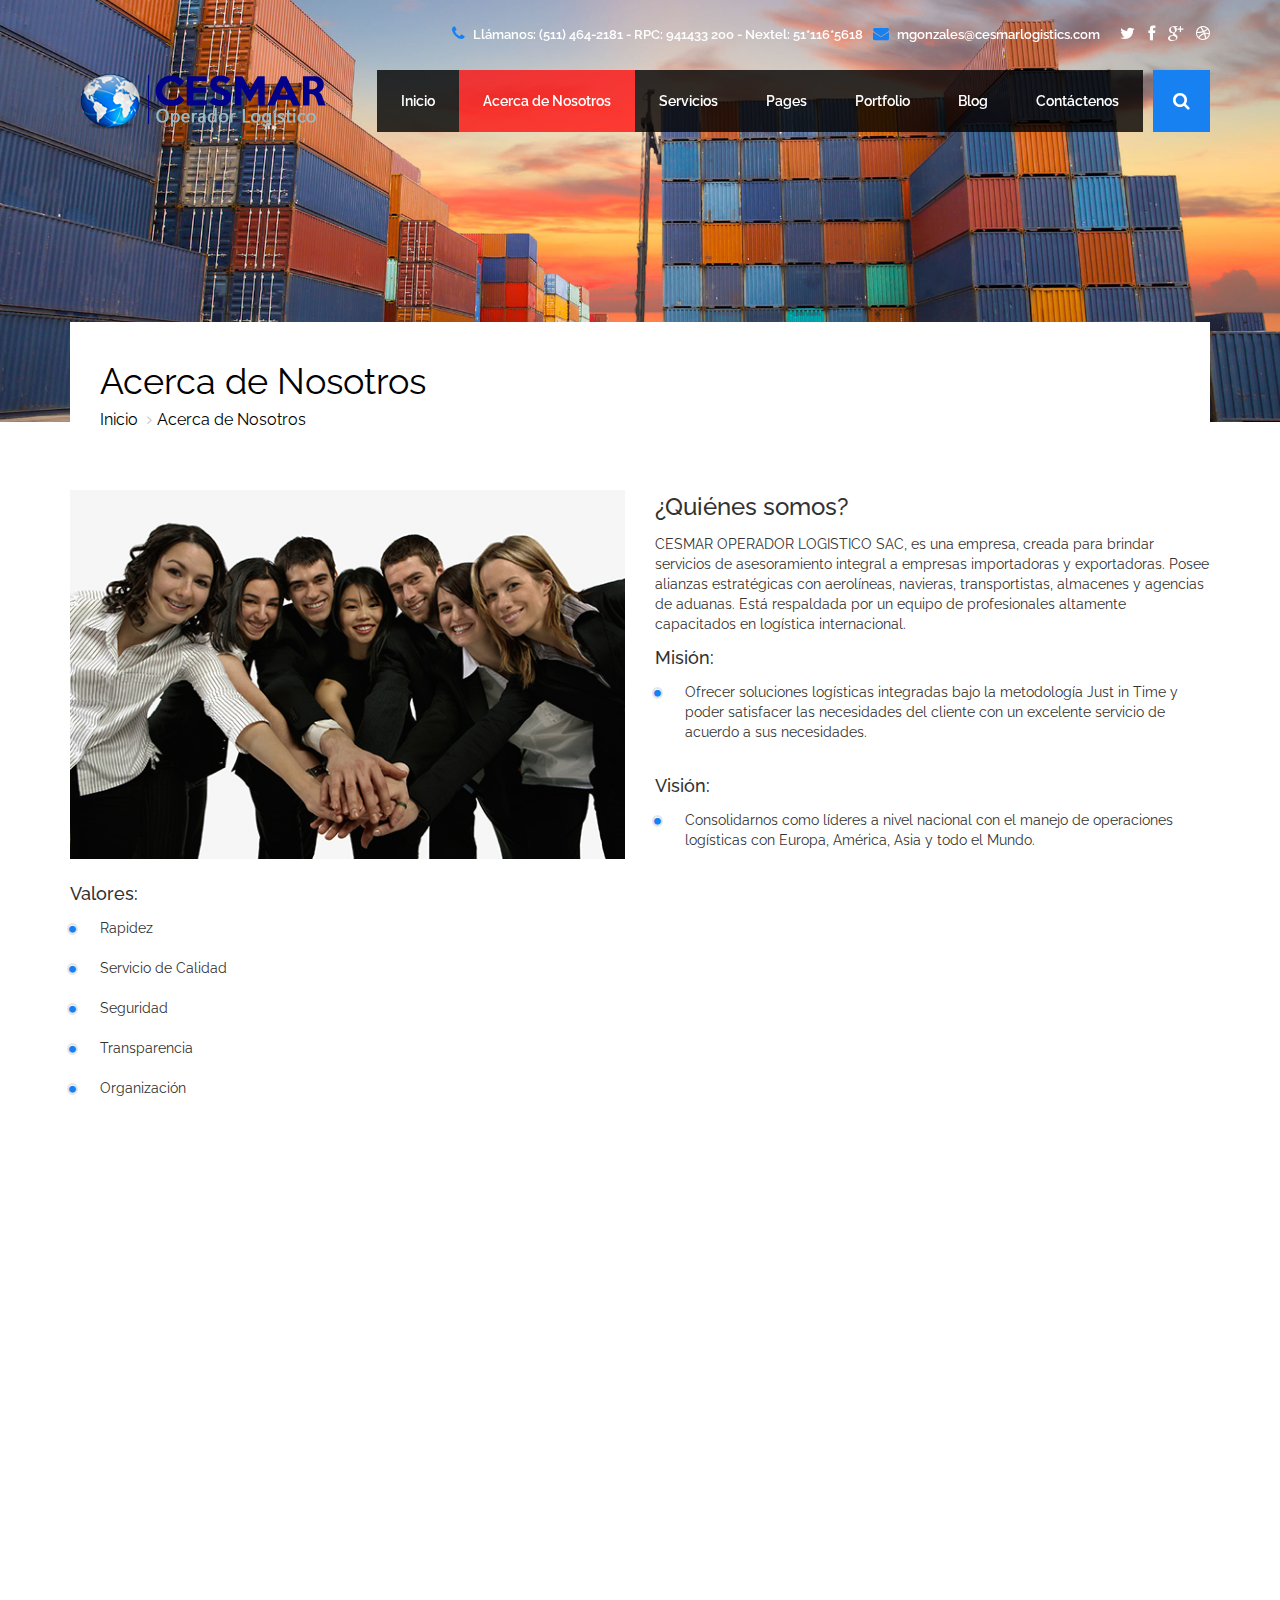
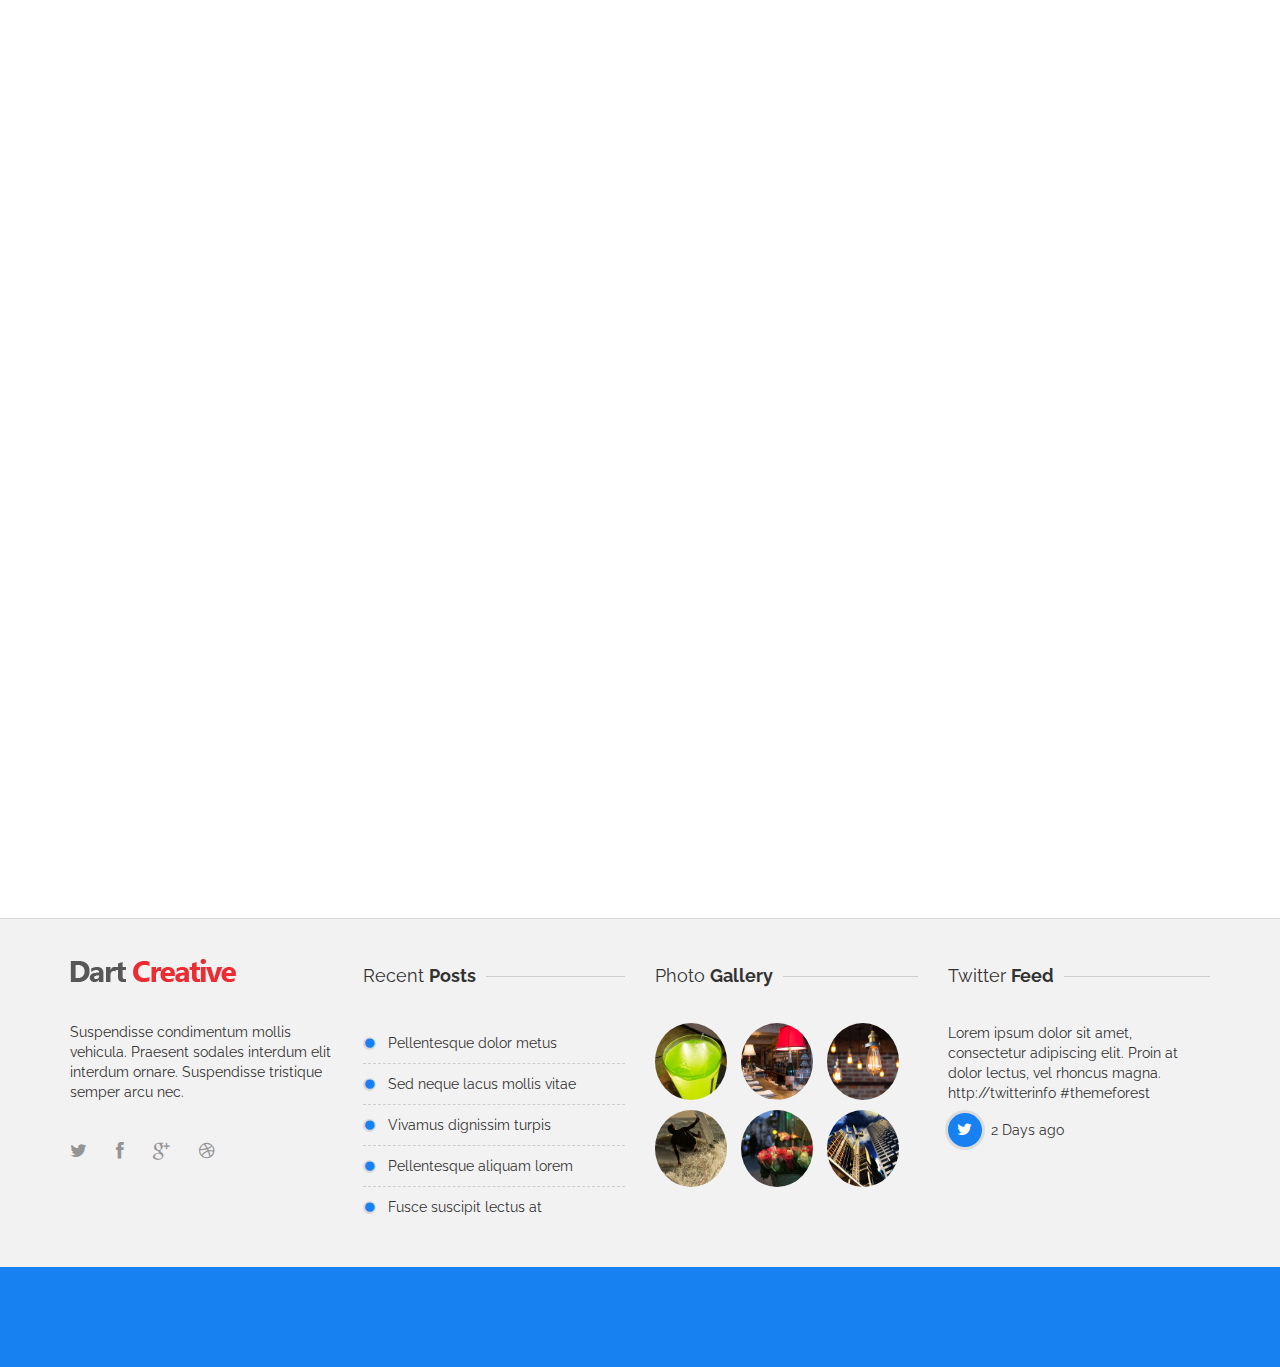
==== commit ac377fff: "a" ====
--- a/web/about.html
+++ b/web/about.html
@@ -1,531 +1,537 @@
-<!DOCTYPE html>
-<html lang="en">
-<head>
-
-	<!-- Basic Page Needs
-	================================================== -->
-	<meta charset="utf-8">
-    <title>Dart - Responsive Html5 Template</title>
-    <meta name="description" content="">	
-	<meta name="author" content="">
-
-	<!-- Mobile Specific Metas
-	================================================== -->
-	<meta name="viewport" content="width=device-width, initial-scale=1, maximum-scale=1">
-
-	<!-- Favicons
-	================================================== -->
-	<link rel="icon" href="img/favicon/favicon-32x32.html" type="image/x-icon" />
-	<link rel="apple-touch-icon-precomposed" sizes="144x144" href="img/favicon/favicon-144x144.html">
-	<link rel="apple-touch-icon-precomposed" sizes="72x72" href="img/favicon/favicon-72x72.html">
-	<link rel="apple-touch-icon-precomposed" href="img/favicon/favicon-54x54.html">
-	
-	<!-- CSS
-	================================================== -->
-	<!-- Bootstrap -->
-	<link rel="stylesheet" href="css/bootstrap.min.css">
-	<!-- Template styles-->
-	<link rel="stylesheet" href="css/style.css">
-	<!-- FontAwesome -->
-	<link rel="stylesheet" href="css/font-awesome.min.css">
-	<!-- Animation -->
-	<link rel="stylesheet" href="css/animate.css">
-	<!-- Prettyphoto -->
-	<link rel="stylesheet" href="css/prettyPhoto.css">
-	<!-- Owl Carousel -->
-	<link rel="stylesheet" href="css/owl.carousel.css">
-	<!-- Bxslider -->
-	<link rel="stylesheet" href="css/jquery.bxslider.css">
-
-	<!-- HTML5 shim, for IE6-8 support of HTML5 elements. All other JS at the end of file. -->
-    <!--[if lt IE 9]>
-      <script src="js/html5shiv.js"></script>
-      <script src="js/respond.min.js"></script>
-    <![endif]-->
-    
-</head>
-	
-<body>
-	<div class="body-inner">
-	<!-- Header start -->
-	<header id="header" class="navbar-fixed-top main-nav" role="banner">
-		<div class="container">
-			<div class="row">
-				<div class="col-md-12">
-					<!--/ Top info start -->
-					<div class="top-info">
-						<ul class="pull-right">
-							<li><i class="fa fa-phone"></i> Call Us: (20) 3893-837</li>
-							<li><i class="fa fa-envelope"></i> Info@sample.com</li>
-							<!-- Social links -->
-							<li class="social-icon">
-								<a id="tooltip1" data-toggle="tooltip" data-placement="top" title="Twitter"  href="#">
-									<i class="fa fa-twitter"></i>
-								</a>
-								<a id="tooltip2" data-toggle="tooltip" data-placement="top" title="Facebook" href="#">
-									<i class="fa fa-facebook"></i>
-								</a>
-								<a id="tooltip3" href="#" data-toggle="tooltip" data-placement="top" title="Google+">
-									<i class="fa fa-google-plus"></i>
-								</a>
-								<a id="tooltip4" href="#" data-toggle="tooltip" data-placement="top" title="Dribble">
-									<i class="fa fa-dribbble"></i>
-								</a>
-							</li><!-- Social links end-->
-						</ul>
-					</div><!--/ Top info end -->
-
-					<!-- Logo start -->
-					<div class="navbar-header">
-					    <button type="button" class="navbar-toggle" data-toggle="collapse" data-target=".navbar-collapse">
-					        <span class="sr-only">Toggle navigation</span>
-					        <span class="icon-bar"></span>
-					        <span class="icon-bar"></span>
-					        <span class="icon-bar"></span>
-					    </button>
-					    <a class="navbar-brand" href="index.html">
-					    	<img class="img-responsive" src="images/logo.png" alt="logo">
-					    </a>                    
-					</div><!--/ Logo end -->
-
-					<nav class="collapse navbar-collapse clearfix" role="navigation">
-						<ul class="nav navbar-nav navbar-right">
-	                        <li><a href="index.html">Home</a></li>
-	                       	<li class="active"><a href="about.html">About</a></li>
-	                        <li><a href="service.html">Services</a></li>
-	                       	<li class="dropdown">
-	                       		<a href="#" class="dropdown-toggle" data-toggle="dropdown">Pages <i class="fa fa-caret-down"></i></a>
-								<ul class="dropdown-menu">
-		                            <li><a href="team.html">Team Members</a></li>
-		                            <li><a href="price.html">Pricing Table</a></li>
-		                            <li><a href="faq.html">Faq</a></li>
-		                        </ul>
-	                       	</li>
-	                      	<li class="dropdown">
-	                       		<a href="#" class="dropdown-toggle" data-toggle="dropdown">Portfolio <i class="fa fa-caret-down"></i></a>
-								<ul class="dropdown-menu">
-		                            <li><a href="portfolio-4col.html">Portfolio 4col</a></li>
-		                            <li><a href="portfolio-item.html">Portfolio Details</a></li>
-		                        </ul>
-	                       	</li>
-	                       <li class="dropdown">
-	                			<a href="#" class="dropdown-toggle" data-toggle="dropdown">Blog <i class="fa fa-caret-down"></i></a>
-		                        <ul class="dropdown-menu">
-		                            <li><a href="blog.html">Blog with Sidebar</a></li>
-		                            <li><a href="blog-item.html">Blog Single</a></li>
-		                        </ul>
-	            			</li>
-	            			<li><a href="contact.html">Contact</a></li>
-	                        <li class="search"><button class="fa fa-search"></button></li>
-	                    </ul>
-					</nav><!--/ Navigation end -->
-					<div class="site-search">
-						<div class="container">
-							<input type="text" placeholder="type what you want and enter">
-							<span class="close">&times;</span>
-						</div>
-					</div>
-				</div><!--/ Col end -->
-			</div><!--/ Row end -->
-		</div><!--/ Container end -->
-	</header><!--/ Header end -->
-
-	<div id="inner-header">
-		<img src="images/banner/banner1.jpg" alt ="" />
-	</div>
-
-	<!-- Subpage title start -->
-	<section id="inner-title">
-	    <div class="container">
-	      <div class="row">
-	        <div class="col-md-12">
-	        	<div class="inner-title-content">
-		        	<h2>About Us</h2>
-		        	<ul class="breadcrumb">
-			            <li> <a href="#">Home </a></li>
-			            <li><a href="#"> About Us</a></li>
-		          	</ul>
-	          	</div>
-	        </div>
-
-	      </div>
-	    </div>
-	 </section>
-	<!-- Subpage title end -->
-
-	<div class="gap-40"></div>
-
-	<!-- About page start -->
-	<section id="about-page">
-		<div class="container">
-			<!--/ about intro start -->
-			<div class="row">
-				<div class="col-md-6 wow slideInLeft">
-					<img class="img-responsive" src="images/about-us.jpg" alt="" />
-				</div>
-				<div class="col-md-6 wow slideInRight">
-					<h3 class="page-content-title">Who We Are</h3>
-					<p>Oat cake oat cake dessert brownie. Gummies tiramisu tart jujubes jelly beans macaroon danish pie muffin. Soufflé pudding brownie pudding fruitcake marshmallow I love. Dragée jujubes chocolate cake jelly beans.</p>
-					<div class="gap-20"></div>
-					<h4>Modern Working Envirnoments:</h4>
-					<ul class="circle">
-						<li>Gummies tiramisu tart jujubes jelly beans macaroon danish pie muffin 
-							chupa chups oat cake liquorice.
-						</li>
-						<li>Curabitur pellentesque neque eget diam posuere porta hendrerit enim non justo posuere 
-						</li>
-						<li>Sed hendrerit enim non justo posuere placerat. Phasellus eget purus vel mauris tincidunt tincidunt. </li>
-						<li>Vitae lacinia nisi Mauris ac urna in dolor mollis tincidunt Nulla eleifend nisl non viverra ornare.</li>
-					</ul>
-				</div>
-			</div><!--/ about intro row end -->
-
-			<div class="row">
-				<div class="col-md-12 wow bounceIn">
-		  			<div class='text-center'>
-			    		<h2 class="title"><span>Our Skills</span></h2>
-			    	</div>
-	  			</div>
-
-		        <div class="skills wow fadeInUp">
-		          <div class="col-md-3">
-		            <div class="percentage easyPieChart" data-percent="85" data-delay="100"><span>85</span>%<canvas width="165" height="165"></canvas></div>
-		            <small>Web Design</small> </div>
-		          <div class="col-md-3">
-		            <div class="percentage easyPieChart" data-percent="55"><span>55</span>%<canvas width="165" height="165"></canvas></div>
-		            <small>Web Development</small> </div>
-		          <div class="col-md-3">
-		            <div class="percentage easyPieChart" data-percent="75"><span>75</span>%<canvas width="165" height="165"></canvas></div>
-		            <small>Wordpress</small> </div>
-		          <div class="col-md-3">
-		            <div class="percentage easyPieChart" data-percent="65"><span>65</span>%<canvas width="165" height="165"></canvas></div>
-		            <small>Joomla</small> </div>
-		        </div>
-
-			</div><!--/ Skills row end -->
-
-			<div class="gap-40"></div>
-
-			<div class="row wow fadeInLeft">
-				<div class="col-md-12">
-		  			<div class='text-center'>
-			    		<h2 class="title"><span>Meet with Our Team</span></h2>
-			    	</div>
-	  			</div>
-
-	  			<div id="team-carousel" class="owl-carousel owl-theme text-center team-carousel">
-		  			<div class="item">
-			  			<div class="team-wrapper">
-							<div class="team-img-wrapper">
-								<div class="team-img-wrapper-hover">
-									<div class="social-icons">
-										<a href="#"><i class="fa fa-facebook"></i></a>
-										<a href="#"><i class="fa fa-twitter"></i></a>
-										<a href="#"><i class="fa fa-google-plus"></i></a>
-									</div>
-								</div>
-								<img alt="" src="images/team/team1.png" class="img-circle">
-							</div>
-							<div class="team-content">
-							    <h3 class="name">
-							      Katee Nureen 
-							      <span>
-							        Exectuive Director
-							      </span>
-							    </h3>
-							    <p class="team-text">
-							      Lorem Ipsum as their default model text, and a search for lorem ipsum will uncover many web. 
-							    </p>
-							</div>
-						</div><!--/ Team wrapper end -->
-					</div><!--/ Item 1 end -->
-					<div class="item">
-			  			<div class="team-wrapper">
-							<div class="team-img-wrapper">
-								<div class="team-img-wrapper-hover">
-									<div class="social-icons">
-										<a href="#"><i class="fa fa-facebook"></i></a>
-										<a href="#"><i class="fa fa-twitter"></i></a>
-										<a href="#"><i class="fa fa-google-plus"></i></a>
-									</div>
-								</div>
-								<img alt="" src="images/team/team2.png" class="img-circle">
-							</div>
-							<div class="team-content">
-							    <h3 class="name">
-							      Norun Shoal
-							      <span>
-							        Customer Care
-							      </span>
-							    </h3>
-							    <p class="team-text">
-							      Lorem Ipsum as their default model text, and a search for lorem ipsum will uncover many web. 
-							    </p>
-							</div>
-						</div><!--/ Team wrapper end -->
-					</div><!--/ Item 2 end -->
-					<div class="item">
-			  			<div class="team-wrapper">
-							<div class="team-img-wrapper">
-								<div class="team-img-wrapper-hover">
-									<div class="social-icons">
-										<a href="#"><i class="fa fa-facebook"></i></a>
-										<a href="#"><i class="fa fa-twitter"></i></a>
-										<a href="#"><i class="fa fa-google-plus"></i></a>
-									</div>
-								</div>
-								<img alt="" src="images/team/team3.png" class="img-circle">
-							</div>
-							<div class="team-content">
-							    <h3 class="name">
-							      Mishel Lara
-							      <span>
-							        Sales Manager
-							      </span>
-							    </h3>
-							    <p class="team-text">
-							      Lorem Ipsum as their default model text, and a search for lorem ipsum will uncover many web. 
-							    </p>
-							</div>
-						</div><!--/ Team wrapper end -->
-					</div><!--/ Item 3 end -->
-					<div class="item">
-			  			<div class="team-wrapper">
-							<div class="team-img-wrapper">
-								<div class="team-img-wrapper-hover">
-									<div class="social-icons">
-										<a href="#"><i class="fa fa-facebook"></i></a>
-										<a href="#"><i class="fa fa-twitter"></i></a>
-										<a href="#"><i class="fa fa-google-plus"></i></a>
-									</div>
-								</div>
-								<img alt="" src="images/team/team4.png" class="img-circle">
-							</div>
-							<div class="team-content">
-							    <h3 class="name">
-							      Alan Ten
-							      <span>
-							        Exectuive Director
-							      </span>
-							    </h3>
-							    <p class="team-text">
-							      Lorem Ipsum as their default model text, and a search for lorem ipsum will uncover many web. 
-							    </p>
-							</div>
-						</div><!--/ Team wrapper end -->
-					</div><!--/ Item 4 end -->
-					<div class="item">
-			  			<div class="team-wrapper">
-							<div class="team-img-wrapper">
-								<div class="team-img-wrapper-hover">
-									<div class="social-icons">
-										<a href="#"><i class="fa fa-facebook"></i></a>
-										<a href="#"><i class="fa fa-twitter"></i></a>
-										<a href="#"><i class="fa fa-google-plus"></i></a>
-									</div>
-								</div>
-								<img alt="" src="images/team/team2.png" class="img-circle">
-							</div>
-							<div class="team-content">
-							    <h3 class="name">
-							      Katee Nureen 
-							      <span>
-							        Exectuive Director
-							      </span>
-							    </h3>
-							    <p class="team-text">
-							      Lorem Ipsum as their default model text, and a search for lorem ipsum will uncover many web. 
-							    </p>
-							</div>
-						</div><!--/ Team wrapper end -->
-					</div><!--/ Item 5 end -->
-				</div>
-			</div><!--/ Team row end -->
-		</div><!--/ container end -->
-	</section><!-- About page end -->
-	
-
-    <!-- Clients start -->
-	<section id="clients">
-	  <div class="container">
-	    <div class="row">
-	    	<div class="col-md-12 wow bounceIn">
-	  			<div class='text-center'>
-		    		<h2 class="title"><span>Clients</span></h2>
-		    	</div>
-	  		</div>
-	    </div>
-	    <div class="row wow fadeInUp">
-	      <div id="client-carousel" class="col-sm-12 owl-carousel owl-theme text-center client-carousel">
-	       <figure class="item client_logo">
-	          <a href="#">
-	            <img src="images/clients/client1.png" alt="client">
-	          </a>
-	        </figure>
-	        <figure class="item client_logo">
-	          <a href="#">
-	            <img src="images/clients/client2.png" alt="client">
-	          </a>
-	        </figure>
-	        <figure class="item client_logo">
-	          <a href="#">
-	            <img src="images/clients/client3.png" alt="client">
-	          </a>
-	        </figure>
-	        <figure class="item client_logo">
-	          <a href="#">
-	            <img src="images/clients/client4.png" alt="client">
-	          </a>
-	        </figure>
-	        <figure class="item client_logo">
-	          <a href="#">
-	            <img src="images/clients/client5.png" alt="client">
-	          </a>
-	        </figure>
-	        <figure class="item client_logo">
-	          <a href="#">
-	            <img src="images/clients/client6.png" alt="client">
-	          </a>
-	        </figure>
-	        <figure class="item client_logo">
-	          <a href="#">
-	            <img src="images/clients/client7.png" alt="client">
-	          </a>
-	        </figure>
-	        <figure class="item client_logo">
-	          <a href="#">
-	            <img src="images/clients/client8.png" alt="client">
-	          </a>
-	        </figure>
-	      </div><!-- Owl carousel end -->
-	    </div><!-- Main row end -->
-	  </div><!-- Main container end -->
-	</section><!-- Clients end -->
-
-	<!-- Main Footer start -->
-	<section id="footer-wrapper">
-		<!-- Footer top start -->
-		<footer id="footer">
-			<div class="container">
-				<div class="row">
-					<div class="col-md-3">
-						<div class="footer-about-us">
-							<img src="images/footer-logo.png" alt="" />
-							<p class="desc">Suspendisse condimentum mollis vehicula. Praesent sodales interdum elit interdum ornare. Suspendisse tristique semper arcu nec.</p>
-							<p class="footer-social">
-								<a href="#"><i class="fa fa-twitter"></i></a>
-								<a href="#"><i class="fa fa-facebook"></i></a>
-								<a href="#"><i class="fa fa-google-plus"></i></a>
-								<a href="#"><i class="fa fa-dribbble"></i></a>
-							</p>
-						</div>
-					</div><!--/ end about us -->
-					
-					<div class="col-md-3">
-						<div class="recent-post">
-							<h3 class="footer-title"><span>Recent <strong>Posts</strong></span></h3>
-							<ul>
-	                            <li><a href="#">Pellentesque dolor metus</a></li>
-	                            <li><a href="#">Sed neque lacus mollis vitae</a></li>
-	                            <li><a href="#">Vivamus dignissim turpis</a></li>
-	                            <li><a href="#">Pellentesque aliquam lorem</a></li>
-	                            <li><a href="#">Fusce suscipit lectus at</a></li>
-	                        </ul>
-						</div>
-					</div><!--/ end recent post -->
-
-					<div class="col-md-3">
-						<div class="img-gallery">
-							<h3 class="footer-title"><span>Photo <strong>Gallery</strong></span></h3>
-							<div class="img-container">
-								<a class="thumb-holder" data-rel="prettyPhoto" href="images/gallery/1.jpg">
-									<img src="images/gallery/1.jpg" alt="gallery">
-								</a>
-								<a class="thumb-holder" data-rel="prettyPhoto" href="images/gallery/2.jpg">
-									<img src="images/gallery/2.jpg" alt="gallery">
-								</a>
-								<a class="thumb-holder" data-rel="prettyPhoto" href="images/gallery/3.jpg">
-									<img src="images/gallery/3.jpg" alt="gallery">
-								</a>
-								<a class="thumb-holder" data-rel="prettyPhoto" href="images/gallery/4.jpg">
-									<img src="images/gallery/4.jpg" alt="gallery">
-								</a>
-								<a class="thumb-holder" data-rel="prettyPhoto" href="images/gallery/5.jpg">
-									<img src="images/gallery/5.jpg" alt="gallery">
-								</a>
-								<a class="thumb-holder" data-rel="prettyPhoto" href="images/gallery/6.jpg">
-									<img src="images/gallery/6.jpg" alt="gallery">
-								</a>
-							</div>
-						</div>
-					</div><!--/ end flickr -->
-
-					<div class="col-md-3">
-						<div class="twitter">
-							<h3 class="footer-title"><span>Twitter <strong>Feed</strong></span></h3>
-							<div class="tweet">
-			                  <div>Lorem ipsum dolor sit amet, consectetur adipiscing elit. Proin at dolor lectus, vel rhoncus magna. <a href="#">http://twitterinfo</a> #themeforest
-			                  </div>
-			                  <p class="tweet-time"><i class="fa fa-twitter"></i> 2 Days ago</p>
-			                </div>
-						</div>
-					</div><!--/ end tweet -->
-
-				</div><!-- Row end -->
-			</div><!-- Container end -->
-		</footer><!-- Footer top end -->
-
-		<!-- Footer bottom start -->
-		<div class="footer-bottom">
-			<div class="container">
-				<div class="row">
-					<div class="col-md-5 wow fadeInLeft animated">
-						<ul class="footer-bottom-menu">
-							<li><a href="#">About Us</a></li>
-	                        <li><a href="#">Blog</a></li>
-	                        <li><a href="#">Contact Us</a></li>
-						</ul>
-					</div>
-					<div class="col-md-2">
-						<a id="back-to-top" href="#" class="scroll-up back-to-top" role="button" title="Click to return on the top page" data-toggle="tooltip" data-placement="left">
-							<img class="wow flipInY animated" src="images/to-top.png" alt="">
-						</a>
-					</div>
-					<div class="col-md-5 wow fadeInRight animated">
-						<div class="copyright-info">
-	         			 &copy; Copyright 2014 Dart. <span>Designed &amp; developed by- <a href="#" target="_blank">TrippleS</a></span>
-	        			</div>
-					</div>
-				</div><!-- Row end -->
-			</div><!-- Container end -->
-		</div><!-- Footer bottom end -->
-	</section>
-	<!-- Footer section end -->
-
-	<!-- Javascript Files
-	================================================== -->
-	<!-- initialize jQuery Library -->
-	<script type="text/javascript" src="js/jquery.js"></script>
-	<!-- Bootstrap jQuery -->
-	<script type="text/javascript" src="js/bootstrap.min.js"></script>
-	<!-- Owl Carousel -->
-	<script type="text/javascript" src="js/owl.carousel.js"></script>
-	<!-- PrettyPhoto -->
-	<script type="text/javascript" src="js/jquery.prettyPhoto.js"></script>
-	<!-- Bxslider -->
-	<script type="text/javascript" src="js/jquery.bxslider.min.js"></script>
-	<!-- Isotope -->
-	<script type="text/javascript" src="js/jquery.isotope.min.js"></script>
-	<!-- Wow Animation -->
-	<script type="text/javascript" src="js/wow.min.js"></script>
-	<!-- SmoothScroll -->
-	<script type="text/javascript" src="js/smoothscroll.js"></script>
-	<!-- Animated Pie -->
-	<script type="text/javascript" src="js/jquery.easy-pie-chart.js"></script>
-
-
-	<!-- Template custom -->
-	<script type="text/javascript" src="js/custom.js"></script>
-	</div>
-</body>
+<!DOCTYPE html>
+<html lang="en">
+    <head>
+
+        <!-- Basic Page Needs
+        ================================================== -->
+        <meta charset="utf-8">
+        <title>Cesmar - Acerca de Nosotros</title>
+        <meta name="description" content="">	
+        <meta name="author" content="">
+
+        <!-- Mobile Specific Metas
+        ================================================== -->
+        <meta name="viewport" content="width=device-width, initial-scale=1, maximum-scale=1">
+
+        <!-- Favicons
+        ================================================== -->
+        <link rel="shortcut icon" href="img/favicon/favicon.ico" type="image/x-icon">
+        <link rel="icon" href="img/favicon/favicon.ico" type="image/x-icon">
+
+        <!-- CSS
+        ================================================== -->
+        <!-- Bootstrap -->
+        <link rel="stylesheet" href="css/bootstrap.min.css">
+        <!-- Template styles-->
+        <link rel="stylesheet" href="css/style.css">
+        <!-- FontAwesome -->
+        <link rel="stylesheet" href="css/font-awesome.min.css">
+        <!-- Animation -->
+        <link rel="stylesheet" href="css/animate.css">
+        <!-- Prettyphoto -->
+        <link rel="stylesheet" href="css/prettyPhoto.css">
+        <!-- Owl Carousel -->
+        <link rel="stylesheet" href="css/owl.carousel.css">
+        <!-- Bxslider -->
+        <link rel="stylesheet" href="css/jquery.bxslider.css">
+
+        <!-- HTML5 shim, for IE6-8 support of HTML5 elements. All other JS at the end of file. -->
+        <!--[if lt IE 9]>
+          <script src="js/html5shiv.js"></script>
+          <script src="js/respond.min.js"></script>
+        <![endif]-->
+
+    </head>
+
+    <body>
+        <div class="body-inner">
+            <!-- Header start -->
+            <header id="header" class="navbar-fixed-top main-nav" role="banner">
+                <div class="container">
+                    <div class="row">
+                        <div class="col-md-12">
+                            <!--/ Top info start -->
+                            <div class="top-info">
+                                <ul class="pull-right">
+                                    <li><i class="fa fa-phone"></i> Llámanos: (511) 464-2181 -  RPC: 941433 200 - Nextel: 51*116*5618 </li>
+                                    <li><i class="fa fa-envelope"></i> mgonzales@cesmarlogistics.com</li>
+                                    <!-- Social links -->
+                                    <li class="social-icon">
+                                        <a id="tooltip1" data-toggle="tooltip" data-placement="top" title="Twitter"  href="https://twitter.com/CesmarLogistic">
+                                            <i class="fa fa-twitter"></i>
+                                        </a>
+                                        <a id="tooltip2" data-toggle="tooltip" data-placement="top" title="Facebook" href="https://www.facebook.com/CesmarOperLogistico">
+                                            <i class="fa fa-facebook"></i>
+                                        </a>
+                                        <a id="tooltip3" href="#" data-toggle="tooltip" data-placement="top" title="Google+">
+                                            <i class="fa fa-google-plus"></i>
+                                        </a>
+                                        <a id="tooltip4" href="#" data-toggle="tooltip" data-placement="top" title="Dribble">
+                                            <i class="fa fa-dribbble"></i>
+                                        </a>
+                                    </li><!-- Social links end-->
+                                </ul>
+                            </div><!--/ Top info end -->
+
+                            <!-- Logo start -->
+                            <div class="navbar-header">
+                                <button type="button" class="navbar-toggle" data-toggle="collapse" data-target=".navbar-collapse">
+                                    <span class="sr-only">Toggle navigation</span>
+                                    <span class="icon-bar"></span>
+                                    <span class="icon-bar"></span>
+                                    <span class="icon-bar"></span>
+                                </button>
+                                <a class="navbar-brand" href="index.html">
+                                    <img class="img-responsive" src="images/logo.png" alt="logo">
+                                </a>                    
+                            </div><!--/ Logo end -->
+
+                            <nav class="collapse navbar-collapse clearfix" role="navigation">
+                                <ul class="nav navbar-nav navbar-right">
+                                    <li><a href="index.html">Inicio</a></li>
+                                    <li class="active"><a href="about.html">Acerca de Nosotros</a></li>
+                                    <li><a href="service.html">Servicios</a></li>
+                                    <li class="dropdown">
+                                        <a href="#" class="dropdown-toggle" data-toggle="dropdown">Pages <i class="fa fa-caret-down"></i></a>
+                                        <ul class="dropdown-menu">
+                                            <li><a href="team.html">Team Members</a></li>
+                                            <li><a href="price.html">Pricing Table</a></li>
+                                            <li><a href="faq.html">Faq</a></li>
+                                        </ul>
+                                    </li>
+                                    <li class="dropdown">
+                                        <a href="#" class="dropdown-toggle" data-toggle="dropdown">Portfolio <i class="fa fa-caret-down"></i></a>
+                                        <ul class="dropdown-menu">
+                                            <li><a href="portfolio-4col.html">Portfolio 4col</a></li>
+                                            <li><a href="portfolio-item.html">Portfolio Details</a></li>
+                                        </ul>
+                                    </li>
+                                    <li class="dropdown">
+                                        <a href="#" class="dropdown-toggle" data-toggle="dropdown">Blog <i class="fa fa-caret-down"></i></a>
+                                        <ul class="dropdown-menu">
+                                            <li><a href="blog.html">Blog with Sidebar</a></li>
+                                            <li><a href="blog-item.html">Blog Single</a></li>
+                                        </ul>
+                                    </li>
+                                    <li><a href="contact.html">Contáctenos</a></li>
+                                    <li class="search"><button class="fa fa-search"></button></li>
+                                </ul>
+                            </nav><!--/ Navigation end -->
+                            <div class="site-search">
+                                <div class="container">
+                                    <input type="text" placeholder="type what you want and enter">
+                                    <span class="close">&times;</span>
+                                </div>
+                            </div>
+                        </div><!--/ Col end -->
+                    </div><!--/ Row end -->
+                </div><!--/ Container end -->
+            </header><!--/ Header end -->
+
+            <div id="inner-header">
+                <img src="images/banner/banner0.jpg" alt ="" />
+            </div>
+
+            <!-- Subpage title start -->
+            <section id="inner-title">
+                <div class="container">
+                    <div class="row">
+                        <div class="col-md-12">
+                            <div class="inner-title-content">
+                                <h2>Acerca de Nosotros</h2>
+                                <ul class="breadcrumb">
+                                    <li> <a href="#">Inicio </a></li>
+                                    <li><a href="#">Acerca de Nosotros</a></li>
+                                </ul>
+                            </div>
+                        </div>
+
+                    </div>
+                </div>
+            </section>
+            <!-- Subpage title end -->
+
+            <div class="gap-40"></div>
+
+            <!-- About page start -->
+            <section id="about-page">
+                <div class="container">
+                    <!--/ about intro start -->
+                    <div class="row">
+                        <div class="col-md-6 wow slideInLeft">
+                            <img class="img-responsive" src="images/about-us.jpg" alt="" />
+                        </div>
+                        <div class="col-md-6 wow slideInRight">
+                            <h3 class="page-content-title">¿Quiénes somos?</h3>
+                            <p>CESMAR OPERADOR LOGISTICO SAC, es una empresa, creada para brindar servicios de asesoramiento integral a empresas importadoras y exportadoras. Posee alianzas estratégicas con aerolíneas, navieras, transportistas, almacenes  y agencias de aduanas. Está respaldada por un equipo de profesionales altamente capacitados en logística internacional.</p>
+                            <h4>Misión:</h4>
+                            <ul class="circle">
+                                <li>Ofrecer soluciones logísticas integradas bajo la metodología Just in Time y poder satisfacer las necesidades del cliente con un excelente servicio de acuerdo a sus necesidades.						</li>
+                            </ul>
+                            <h4>Visión:</h4>
+                            <ul class="circle">
+                                <li>Consolidarnos como  líderes a nivel nacional con el manejo de operaciones  logísticas  con Europa, América, Asia y todo el Mundo.</li>
+                            </ul>
+
+                        </div>
+                        <div class="col-md-6 wow slideInLeft">
+                            <h4>Valores:</h4>
+                            <ul class="circle">
+                                <li>Rapidez</li>
+                                <li>Servicio de Calidad</li>
+                                <li>Seguridad</li>
+                                <li>Transparencia</li>
+                                <li>Organización</li>
+                            </ul>
+                        </div>
+                    </div><!--/ about intro row end -->
+
+                    <div class="row">
+                        <div class="col-md-12 wow bounceIn">
+                            <div class='text-center'>
+                                <h2 class="title"><span>Our Skills</span></h2>
+                            </div>
+                        </div>
+
+                        <div class="skills wow fadeInUp">
+                            <div class="col-md-3">
+                                <div class="percentage easyPieChart" data-percent="85" data-delay="100"><span>85</span>%<canvas width="165" height="165"></canvas></div>
+                                <small>Web Design</small> </div>
+                            <div class="col-md-3">
+                                <div class="percentage easyPieChart" data-percent="55"><span>55</span>%<canvas width="165" height="165"></canvas></div>
+                                <small>Web Development</small> </div>
+                            <div class="col-md-3">
+                                <div class="percentage easyPieChart" data-percent="75"><span>75</span>%<canvas width="165" height="165"></canvas></div>
+                                <small>Wordpress</small> </div>
+                            <div class="col-md-3">
+                                <div class="percentage easyPieChart" data-percent="65"><span>65</span>%<canvas width="165" height="165"></canvas></div>
+                                <small>Joomla</small> </div>
+                        </div>
+
+                    </div><!--/ Skills row end -->
+
+                    <div class="gap-40"></div>
+
+                    <div class="row wow fadeInLeft">
+                        <div class="col-md-12">
+                            <div class='text-center'>
+                                <h2 class="title"><span>Meet with Our Team</span></h2>
+                            </div>
+                        </div>
+
+                        <div id="team-carousel" class="owl-carousel owl-theme text-center team-carousel">
+                            <div class="item">
+                                <div class="team-wrapper">
+                                    <div class="team-img-wrapper">
+                                        <div class="team-img-wrapper-hover">
+                                            <div class="social-icons">
+                                                <a href="#"><i class="fa fa-facebook"></i></a>
+                                                <a href="#"><i class="fa fa-twitter"></i></a>
+                                                <a href="#"><i class="fa fa-google-plus"></i></a>
+                                            </div>
+                                        </div>
+                                        <img alt="" src="images/team/team1.png" class="img-circle">
+                                    </div>
+                                    <div class="team-content">
+                                        <h3 class="name">
+                                            Katee Nureen 
+                                            <span>
+                                                Exectuive Director
+                                            </span>
+                                        </h3>
+                                        <p class="team-text">
+                                            Lorem Ipsum as their default model text, and a search for lorem ipsum will uncover many web. 
+                                        </p>
+                                    </div>
+                                </div><!--/ Team wrapper end -->
+                            </div><!--/ Item 1 end -->
+                            <div class="item">
+                                <div class="team-wrapper">
+                                    <div class="team-img-wrapper">
+                                        <div class="team-img-wrapper-hover">
+                                            <div class="social-icons">
+                                                <a href="#"><i class="fa fa-facebook"></i></a>
+                                                <a href="#"><i class="fa fa-twitter"></i></a>
+                                                <a href="#"><i class="fa fa-google-plus"></i></a>
+                                            </div>
+                                        </div>
+                                        <img alt="" src="images/team/team2.png" class="img-circle">
+                                    </div>
+                                    <div class="team-content">
+                                        <h3 class="name">
+                                            Norun Shoal
+                                            <span>
+                                                Customer Care
+                                            </span>
+                                        </h3>
+                                        <p class="team-text">
+                                            Lorem Ipsum as their default model text, and a search for lorem ipsum will uncover many web. 
+                                        </p>
+                                    </div>
+                                </div><!--/ Team wrapper end -->
+                            </div><!--/ Item 2 end -->
+                            <div class="item">
+                                <div class="team-wrapper">
+                                    <div class="team-img-wrapper">
+                                        <div class="team-img-wrapper-hover">
+                                            <div class="social-icons">
+                                                <a href="#"><i class="fa fa-facebook"></i></a>
+                                                <a href="#"><i class="fa fa-twitter"></i></a>
+                                                <a href="#"><i class="fa fa-google-plus"></i></a>
+                                            </div>
+                                        </div>
+                                        <img alt="" src="images/team/team3.png" class="img-circle">
+                                    </div>
+                                    <div class="team-content">
+                                        <h3 class="name">
+                                            Mishel Lara
+                                            <span>
+                                                Sales Manager
+                                            </span>
+                                        </h3>
+                                        <p class="team-text">
+                                            Lorem Ipsum as their default model text, and a search for lorem ipsum will uncover many web. 
+                                        </p>
+                                    </div>
+                                </div><!--/ Team wrapper end -->
+                            </div><!--/ Item 3 end -->
+                            <div class="item">
+                                <div class="team-wrapper">
+                                    <div class="team-img-wrapper">
+                                        <div class="team-img-wrapper-hover">
+                                            <div class="social-icons">
+                                                <a href="#"><i class="fa fa-facebook"></i></a>
+                                                <a href="#"><i class="fa fa-twitter"></i></a>
+                                                <a href="#"><i class="fa fa-google-plus"></i></a>
+                                            </div>
+                                        </div>
+                                        <img alt="" src="images/team/team4.png" class="img-circle">
+                                    </div>
+                                    <div class="team-content">
+                                        <h3 class="name">
+                                            Alan Ten
+                                            <span>
+                                                Exectuive Director
+                                            </span>
+                                        </h3>
+                                        <p class="team-text">
+                                            Lorem Ipsum as their default model text, and a search for lorem ipsum will uncover many web. 
+                                        </p>
+                                    </div>
+                                </div><!--/ Team wrapper end -->
+                            </div><!--/ Item 4 end -->
+                            <div class="item">
+                                <div class="team-wrapper">
+                                    <div class="team-img-wrapper">
+                                        <div class="team-img-wrapper-hover">
+                                            <div class="social-icons">
+                                                <a href="#"><i class="fa fa-facebook"></i></a>
+                                                <a href="#"><i class="fa fa-twitter"></i></a>
+                                                <a href="#"><i class="fa fa-google-plus"></i></a>
+                                            </div>
+                                        </div>
+                                        <img alt="" src="images/team/team2.png" class="img-circle">
+                                    </div>
+                                    <div class="team-content">
+                                        <h3 class="name">
+                                            Katee Nureen 
+                                            <span>
+                                                Exectuive Director
+                                            </span>
+                                        </h3>
+                                        <p class="team-text">
+                                            Lorem Ipsum as their default model text, and a search for lorem ipsum will uncover many web. 
+                                        </p>
+                                    </div>
+                                </div><!--/ Team wrapper end -->
+                            </div><!--/ Item 5 end -->
+                        </div>
+                    </div><!--/ Team row end -->
+                </div><!--/ container end -->
+            </section><!-- About page end -->
+
+
+            <!-- Clients start -->
+            <section id="clients">
+                <div class="container">
+                    <div class="row">
+                        <div class="col-md-12 wow bounceIn">
+                            <div class='text-center'>
+                                <h2 class="title"><span>Clients</span></h2>
+                            </div>
+                        </div>
+                    </div>
+                    <div class="row wow fadeInUp">
+                        <div id="client-carousel" class="col-sm-12 owl-carousel owl-theme text-center client-carousel">
+                            <figure class="item client_logo">
+                                <a href="#">
+                                    <img src="images/clients/client1.png" alt="client">
+                                </a>
+                            </figure>
+                            <figure class="item client_logo">
+                                <a href="#">
+                                    <img src="images/clients/client2.png" alt="client">
+                                </a>
+                            </figure>
+                            <figure class="item client_logo">
+                                <a href="#">
+                                    <img src="images/clients/client3.png" alt="client">
+                                </a>
+                            </figure>
+                            <figure class="item client_logo">
+                                <a href="#">
+                                    <img src="images/clients/client4.png" alt="client">
+                                </a>
+                            </figure>
+                            <figure class="item client_logo">
+                                <a href="#">
+                                    <img src="images/clients/client5.png" alt="client">
+                                </a>
+                            </figure>
+                            <figure class="item client_logo">
+                                <a href="#">
+                                    <img src="images/clients/client6.png" alt="client">
+                                </a>
+                            </figure>
+                            <figure class="item client_logo">
+                                <a href="#">
+                                    <img src="images/clients/client7.png" alt="client">
+                                </a>
+                            </figure>
+                            <figure class="item client_logo">
+                                <a href="#">
+                                    <img src="images/clients/client8.png" alt="client">
+                                </a>
+                            </figure>
+                        </div><!-- Owl carousel end -->
+                    </div><!-- Main row end -->
+                </div><!-- Main container end -->
+            </section><!-- Clients end -->
+
+            <!-- Main Footer start -->
+            <section id="footer-wrapper">
+                <!-- Footer top start -->
+                <footer id="footer">
+                    <div class="container">
+                        <div class="row">
+                            <div class="col-md-3">
+                                <div class="footer-about-us">
+                                    <img src="images/footer-logo.png" alt="" />
+                                    <p class="desc">Suspendisse condimentum mollis vehicula. Praesent sodales interdum elit interdum ornare. Suspendisse tristique semper arcu nec.</p>
+                                    <p class="footer-social">
+                                        <a href="#"><i class="fa fa-twitter"></i></a>
+                                        <a href="#"><i class="fa fa-facebook"></i></a>
+                                        <a href="#"><i class="fa fa-google-plus"></i></a>
+                                        <a href="#"><i class="fa fa-dribbble"></i></a>
+                                    </p>
+                                </div>
+                            </div><!--/ end about us -->
+
+                            <div class="col-md-3">
+                                <div class="recent-post">
+                                    <h3 class="footer-title"><span>Recent <strong>Posts</strong></span></h3>
+                                    <ul>
+                                        <li><a href="#">Pellentesque dolor metus</a></li>
+                                        <li><a href="#">Sed neque lacus mollis vitae</a></li>
+                                        <li><a href="#">Vivamus dignissim turpis</a></li>
+                                        <li><a href="#">Pellentesque aliquam lorem</a></li>
+                                        <li><a href="#">Fusce suscipit lectus at</a></li>
+                                    </ul>
+                                </div>
+                            </div><!--/ end recent post -->
+
+                            <div class="col-md-3">
+                                <div class="img-gallery">
+                                    <h3 class="footer-title"><span>Photo <strong>Gallery</strong></span></h3>
+                                    <div class="img-container">
+                                        <a class="thumb-holder" data-rel="prettyPhoto" href="images/gallery/1.jpg">
+                                            <img src="images/gallery/1.jpg" alt="gallery">
+                                        </a>
+                                        <a class="thumb-holder" data-rel="prettyPhoto" href="images/gallery/2.jpg">
+                                            <img src="images/gallery/2.jpg" alt="gallery">
+                                        </a>
+                                        <a class="thumb-holder" data-rel="prettyPhoto" href="images/gallery/3.jpg">
+                                            <img src="images/gallery/3.jpg" alt="gallery">
+                                        </a>
+                                        <a class="thumb-holder" data-rel="prettyPhoto" href="images/gallery/4.jpg">
+                                            <img src="images/gallery/4.jpg" alt="gallery">
+                                        </a>
+                                        <a class="thumb-holder" data-rel="prettyPhoto" href="images/gallery/5.jpg">
+                                            <img src="images/gallery/5.jpg" alt="gallery">
+                                        </a>
+                                        <a class="thumb-holder" data-rel="prettyPhoto" href="images/gallery/6.jpg">
+                                            <img src="images/gallery/6.jpg" alt="gallery">
+                                        </a>
+                                    </div>
+                                </div>
+                            </div><!--/ end flickr -->
+
+                            <div class="col-md-3">
+                                <div class="twitter">
+                                    <h3 class="footer-title"><span>Twitter <strong>Feed</strong></span></h3>
+                                    <div class="tweet">
+                                        <div>Lorem ipsum dolor sit amet, consectetur adipiscing elit. Proin at dolor lectus, vel rhoncus magna. <a href="#">http://twitterinfo</a> #themeforest
+                                        </div>
+                                        <p class="tweet-time"><i class="fa fa-twitter"></i> 2 Days ago</p>
+                                    </div>
+                                </div>
+                            </div><!--/ end tweet -->
+
+                        </div><!-- Row end -->
+                    </div><!-- Container end -->
+                </footer><!-- Footer top end -->
+
+                <!-- Footer bottom start -->
+                <div class="footer-bottom">
+                    <div class="container">
+                        <div class="row">
+                            <div class="col-md-5 wow fadeInLeft animated">
+                                <ul class="footer-bottom-menu">
+                                    <li><a href="#">About Us</a></li>
+                                    <li><a href="#">Blog</a></li>
+                                    <li><a href="#">Contact Us</a></li>
+                                </ul>
+                            </div>
+                            <div class="col-md-2">
+                                <a id="back-to-top" href="#" class="scroll-up back-to-top" role="button" title="Click to return on the top page" data-toggle="tooltip" data-placement="left">
+                                    <img class="wow flipInY animated" src="images/to-top.png" alt="">
+                                </a>
+                            </div>
+                            <div class="col-md-5 wow fadeInRight animated">
+                                <div class="copyright-info">
+                                    &copy; Copyright 2014 Dart. <span>Designed &amp; developed by- <a href="#" target="_blank">TrippleS</a></span>
+                                </div>
+                            </div>
+                        </div><!-- Row end -->
+                    </div><!-- Container end -->
+                </div><!-- Footer bottom end -->
+            </section>
+            <!-- Footer section end -->
+
+            <!-- Javascript Files
+            ================================================== -->
+            <!-- initialize jQuery Library -->
+            <script type="text/javascript" src="js/jquery.js"></script>
+            <!-- Bootstrap jQuery -->
+            <script type="text/javascript" src="js/bootstrap.min.js"></script>
+            <!-- Owl Carousel -->
+            <script type="text/javascript" src="js/owl.carousel.js"></script>
+            <!-- PrettyPhoto -->
+            <script type="text/javascript" src="js/jquery.prettyPhoto.js"></script>
+            <!-- Bxslider -->
+            <script type="text/javascript" src="js/jquery.bxslider.min.js"></script>
+            <!-- Isotope -->
+            <script type="text/javascript" src="js/jquery.isotope.min.js"></script>
+            <!-- Wow Animation -->
+            <script type="text/javascript" src="js/wow.min.js"></script>
+            <!-- SmoothScroll -->
+            <script type="text/javascript" src="js/smoothscroll.js"></script>
+            <!-- Animated Pie -->
+            <script type="text/javascript" src="js/jquery.easy-pie-chart.js"></script>
+
+
+            <!-- Template custom -->
+            <script type="text/javascript" src="js/custom.js"></script>
+        </div>
+    </body>
 </html>--- a/web/css/style.css
+++ b/web/css/style.css
@@ -481,7 +481,7 @@
 }
 
 a.navbar-brand{
-	background: #1881F2;
+	/*background: white;*/
 	padding: 4px 10px;
 }
 
